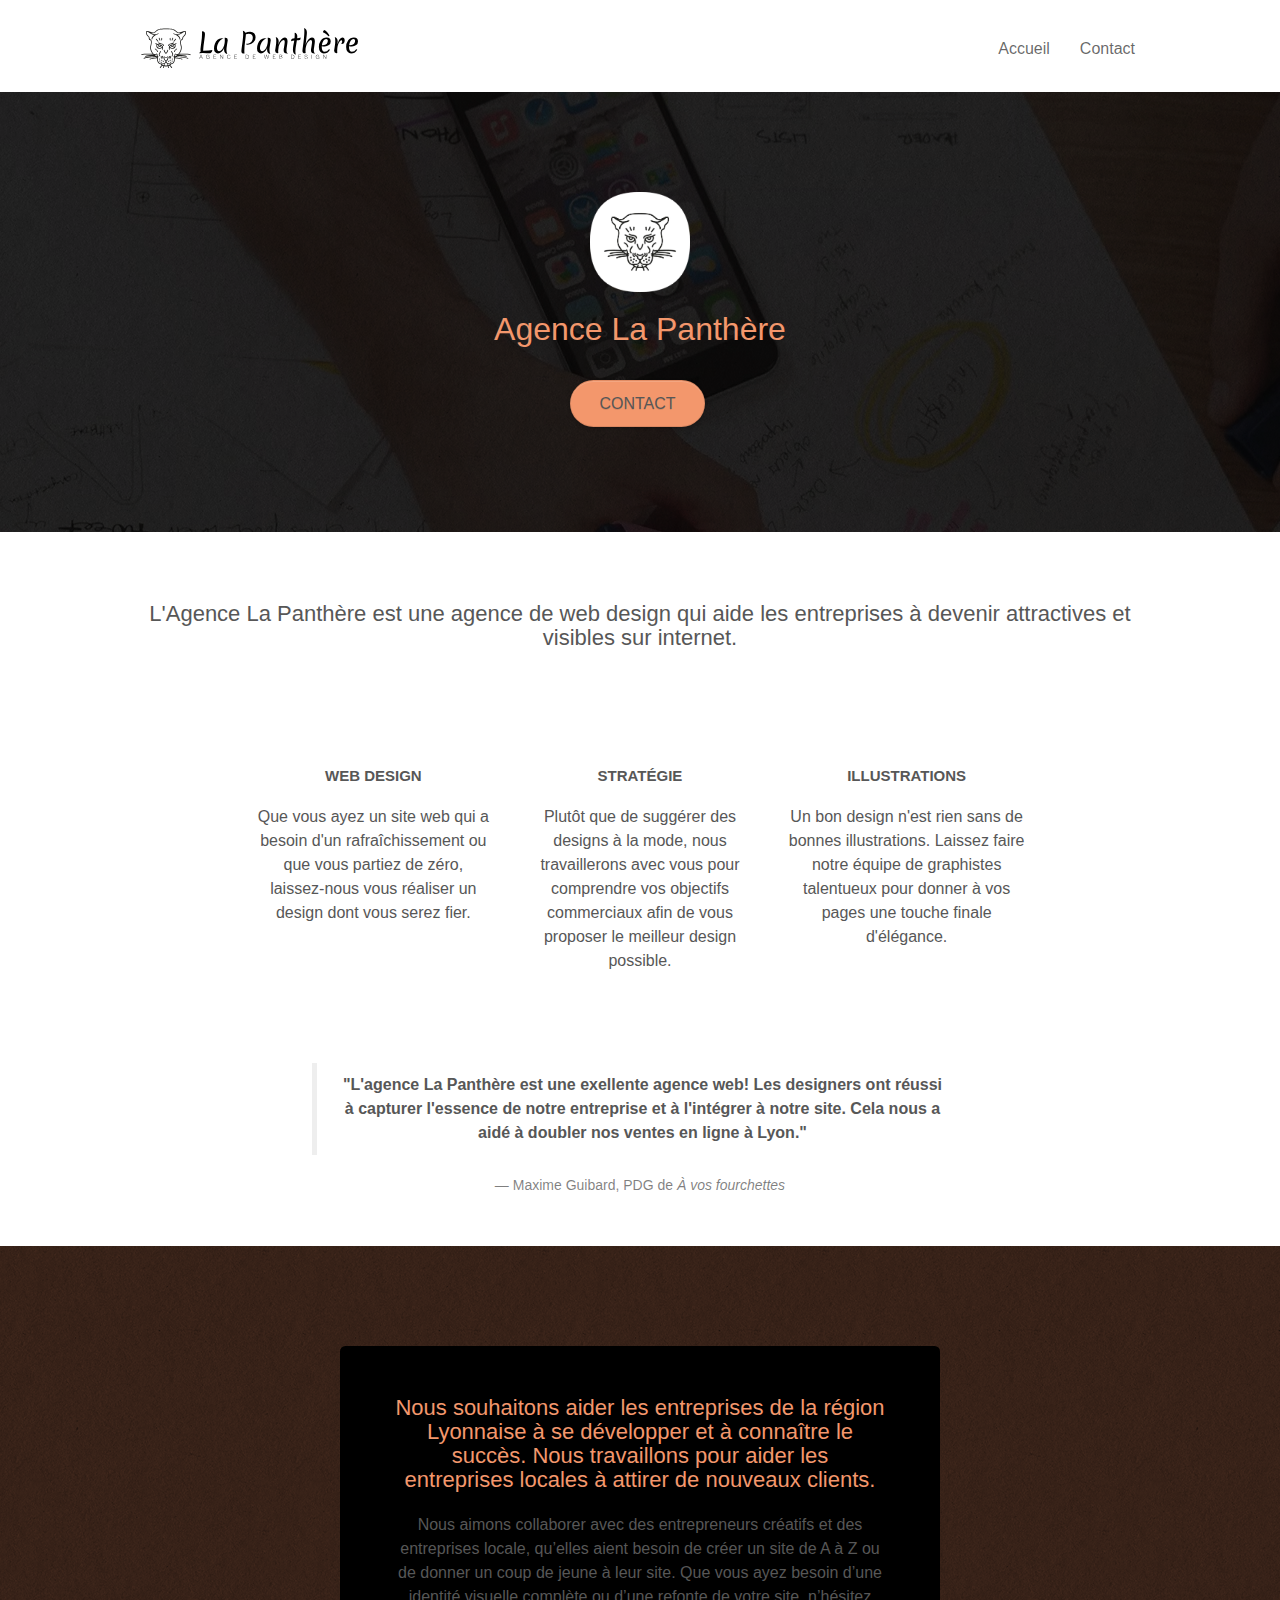
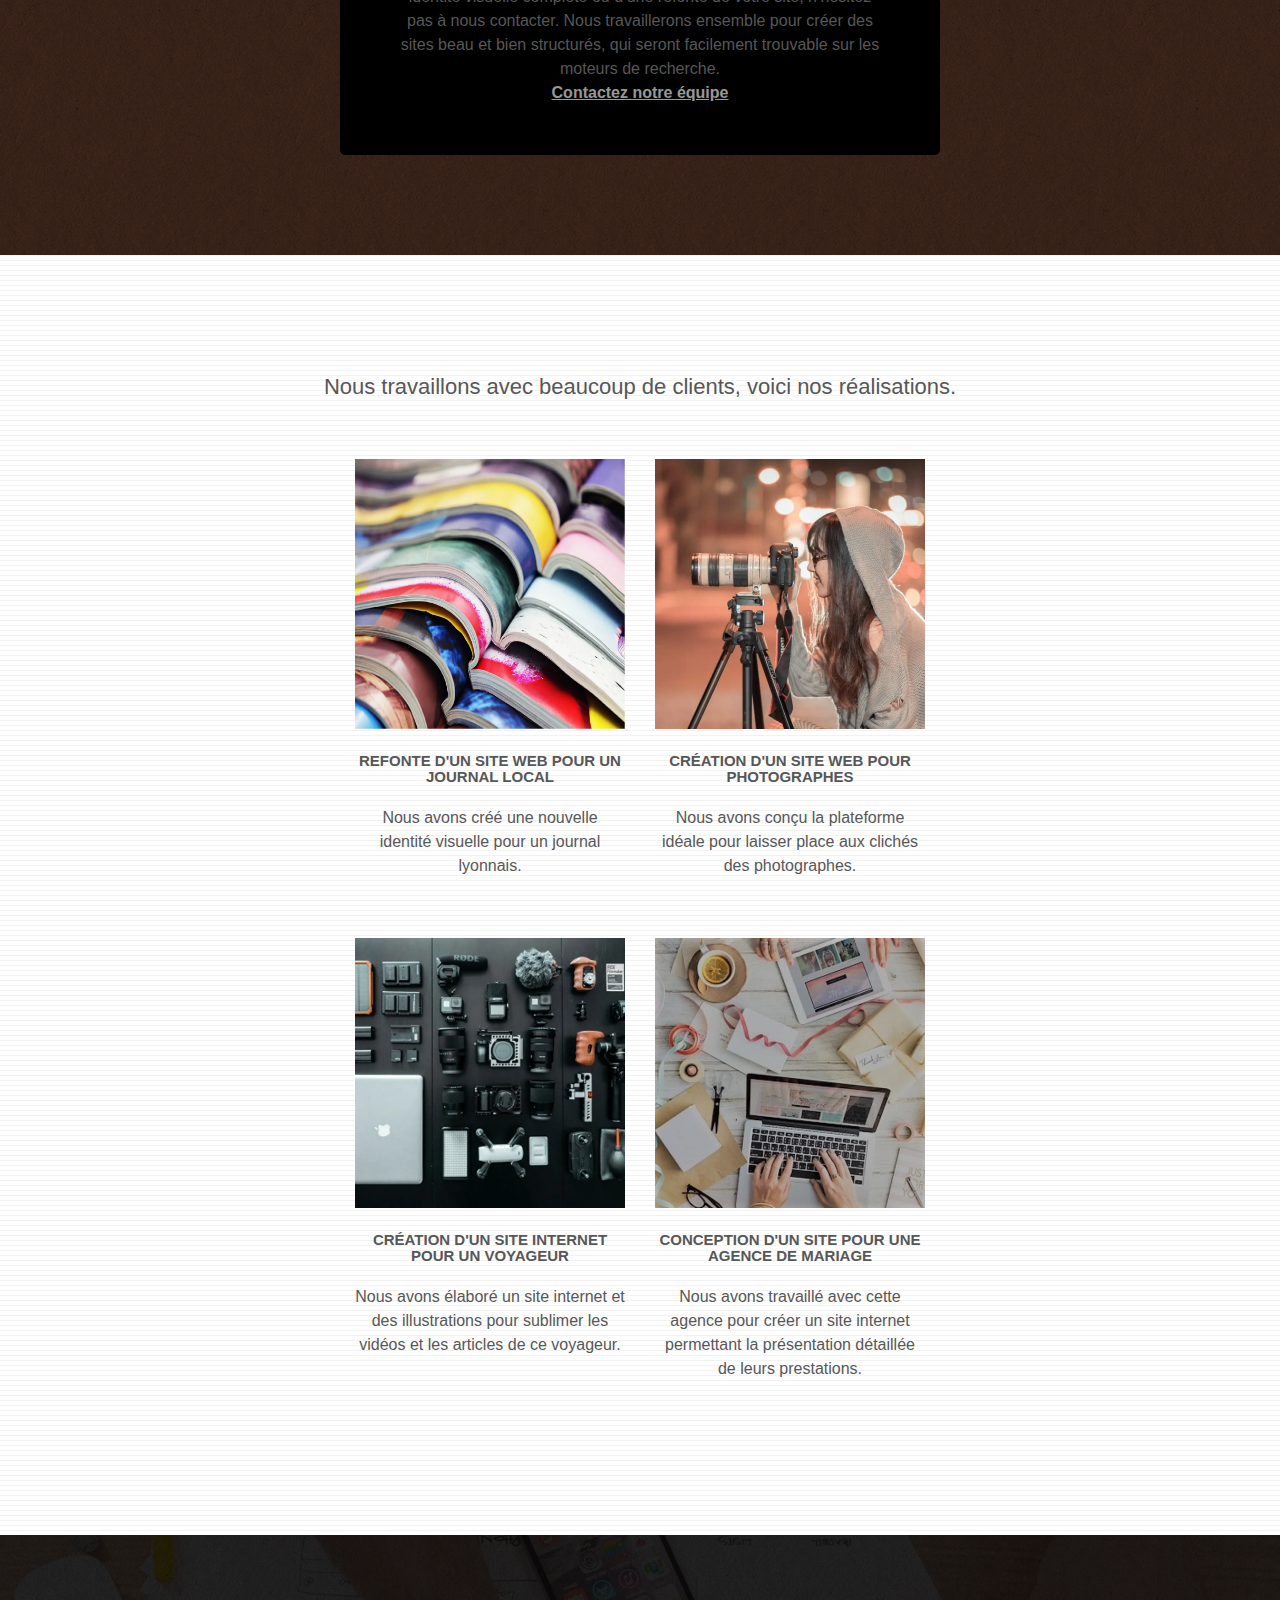
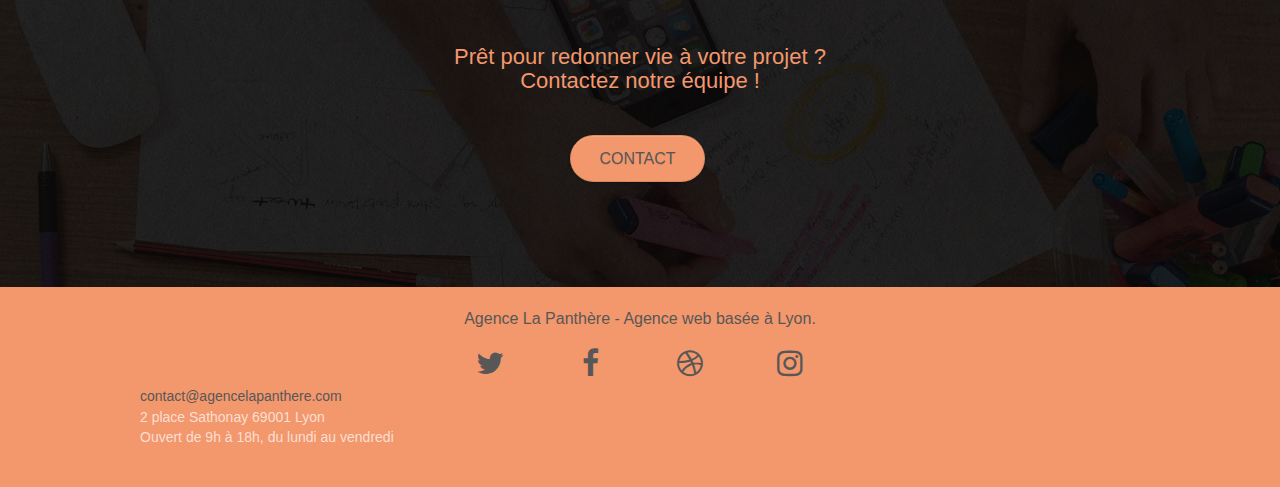
==== index.html @ 99ef28a8 "script js en bas de page" ====
<!DOCTYPE html>
<html lang="fr">

<head>
	<meta charset="utf-8">
	<meta name="keywords" content="Entreprise webdesign Lyon,agence design">
	<meta name="description" content="Agence La Panthère entreprise de webdesign situé à Lyon">
	<meta name="viewport" content="width=device-width, initial-scale=1.0, viewport-fit=cover">
	<link rel="shortcut icon" type="image/png" href="favicon.jpg">

	<link rel="stylesheet" type="text/css" href="master.css">

	<title>La Panthère - Agence de web design - Acceuil</title>

	<!-- Analytics -->

	<!-- Analytics END -->

</head>

<body>
	<!-- Principal conteneur -->
	<div class="page-container">
		<!-- bloc-0 -->
		<div class="bloc bgc-white l-bloc" id="bloc-0">
			<div class="container bloc-sm">
				<nav class="navbar row">
					<div class="navbar-header">
						<a class="navbar-brand" href="index.html">
							<img src="img/agence_la_panthere_monochrome.svg" alt="Logotype Agence La Panthère" height="40">
						</a>
						<button id="nav-toggle" type="button" class="ui-navbar-toggle navbar-toggle" data-toggle="collapse"
							data-target=".navbar-1">
							<span class="sr-only">Toggle navigation</span>
							<span class="icon-bar"></span>
							<span class="icon-bar"></span>
							<span class="icon-bar"></span>
						</button>
					</div>
					<div class="collapse navbar-collapse navbar-1 special-dropdown-nav">
						<ul class="site-navigation nav navbar-nav">
							<li><a href="index.html">Accueil</a></li>
							<li><a href="contact.html">Contact</a></li>
						</ul>
					</div>
				</nav>
			</div>
		</div>
		<!-- bloc-0 END -->

		<!-- bloc-1-presentation -->
		<div class="bloc bgc-dark-slate-blue bg-banniere d-bloc bg-t-edge bloc-bg-texture texture-paper b-parallax"
			id="bloc-1-hero">
			<div class="container bloc-lg">
				<div class="row tight-width-whitespace">
					<div class="col-sm-12">
						<img src="img/logo.webp" class="center-block image-resize-mode" width="100" alt="Logo Agence La Panthère">
						<h1 class="text-center hero-bloc-text tc-tangerine">
							Agence La Panthère
						</h1>
						<div class="text-center">
							<a href="contact.html" class="btn btn-lg btn-clean btn-rd cta-hero btn-atomic-tangerine"
								id="cta-hero">Contact</a>
						</div>
					</div>
				</div>
			</div>
		</div>
		<!-- bloc-1-presentation END -->

		<!-- bloc-2-services -->
		<div class="bloc bgc-white l-bloc" id="bloc-2-services">
			<div class="container bloc-md">
				<div class="row">
					<div class="col-sm-12 text-center">
						<h2>
							L'Agence La Panthère est une agence de web design qui aide les entreprises à devenir attractives et
							visibles sur internet.
						</h2>
					</div>
				</div>
				<div class="row voffset-lg med-width-whitespace">
					<div class="col-sm-4">
						<div class="text-center">
							<span class="et-icon-browser sm-shadow icon-dark-slate-blue icons icon-lg"></span>
						</div>
						<h3 class="mg-md text-center">Web design</h3>
						<p class="text-center">
							Que vous ayez un site web qui a besoin d'un
							rafraîchissement ou que vous partiez de zéro, laissez-nous vous
							réaliser un design dont vous serez fier.
						</p>
					</div>
					<div class="col-sm-4">
						<div class="text-center">
							<span class="et-icon-presentation sm-shadow icon-dark-slate-blue icons icon-lg"></span>
						</div>
						<h3 class="mg-md text-center">Stratégie</h3>
						<p class="text-center">
							Plutôt que de suggérer des designs à la mode, nous travaillerons
							avec vous pour comprendre vos objectifs commerciaux afin de vous
							proposer le meilleur design possible.
						</p>
					</div>
					<div class="col-sm-4">
						<div class="text-center">
							<span class="et-icon-edit sm-shadow icon-dark-slate-blue icons icon-lg"></span>
						</div>
						<h3 class="mg-md text-center">Illustrations</h3>
						<p class="text-center">
							Un bon design n'est rien sans de bonnes illustrations. Laissez
							faire notre équipe de graphistes talentueux pour donner à vos
							pages une touche finale d'élégance.
						</p>
					</div>
				</div>
				<div class="row voffset-lg voffset">
					<div class="col-xs-12 col-md-8 col-md-offset-2 text-center">

						<figure>
							<blockquote>
								<p>
									<b>
										"L'agence La Panthère est une exellente agence web! Les designers ont réussi à capturer l'essence de
										notre entreprise et à l'intégrer à notre site. Cela nous a aidé à doubler nos ventes en ligne à
										Lyon."
									</b>
								</p>
							</blockquote>
							<figcaption>— Maxime Guibard, PDG de <cite>À vos fourchettes</cite></figcaption>
						</figure>
					</div>
				</div>
			</div>
		</div>
		<!-- bloc-2-services END -->

		<!-- bloc-3-what-i-do -->
		<div class="bloc bgc-atomic-tangerine bg-presentation d-bloc bloc-bg-texture texture-paper b-parallax"
			id="bloc-3-what-i-do">
			<div class="container bloc-lg">
				<div class="row tight-width-whitespace black-background">
					<div class="col-sm-12">
						<h2 class="mg-md text-center tc-tangerine">
							Nous souhaitons aider les entreprises de la région Lyonnaise à
							se développer et à connaître le succès. Nous travaillons pour
							aider les entreprises locales à attirer de nouveaux clients.
						</h2>
						<p class="text-center">
							Nous aimons collaborer avec des entrepreneurs créatifs et des
							entreprises locale, qu’elles aient besoin de créer un site de A
							à Z ou de donner un coup de jeune à leur site. Que vous ayez
							besoin d’une identité visuelle complète ou d’une refonte de
							votre site, n’hésitez pas à nous contacter. Nous travaillerons
							ensemble pour créer des sites beau et bien structurés, qui
							seront facilement trouvable sur les moteurs de recherche.
							<br>
							<a class="ltc-white bold-link" href="contact.html">
								Contactez notre équipe
							</a>
						</p>
					</div>
				</div>
			</div>
		</div>
		<!-- bloc-3-what-i-do END -->

		<!-- bloc-4-portfolio -->
		<div class="bloc bgc-white bg-lines-h2-bg bg-repeat l-bloc" id="bloc-4-portfolio">
			<div class="container bloc-lg">
				<div class="row">
					<div class="col-sm-12 text-center">
						<h2>
							Nous travaillons avec beaucoup de clients, voici nos réalisations.
						</h2>
					</div>
				</div>
				<div class="row tight-width-whitespace portfolio-row">
					<div class="col-sm-6">
						<a href="#" data-lightbox="img/img1.webp" data-gallery-id="gallery-1"
							data-caption="Refonte d'un site web pour un journal local" data-frame="snapshot-lb">
							<img src="img/img1.webp" alt="Illustration - Refonte d'un site web pour un journal local"
								class="img-responsive portfolio-thumb">
							<h3 class="mg-md text-center">
								Refonte d'un site web pour un journal local
							</h3>
							<p class="text-center">
								Nous avons créé une nouvelle identité visuelle pour un journal
								lyonnais.
							</p>
						</a>
					</div>
					<div class="col-sm-6">
						<a href="#" data-lightbox="img/img2.webp" data-gallery-id="gallery-1"
							data-caption="Création d'un site web pour photographes" data-frame="snapshot-lb">
							<img src="img/img2.webp" class="img-responsive portfolio-thumb"
								alt="Illustration - Création d'un site web pour photographes">
							<h3 class="mg-md text-center">
								Création d'un site web pour photographes
							</h3>
							<p class="text-center">
								Nous avons conçu la plateforme idéale pour laisser place aux
								clichés des photographes.
							</p>
						</a>
					</div>
				</div>
				<div class="row tight-width-whitespace portfolio-row">
					<div class="col-sm-6">
						<a href="#" data-lightbox="img/img3.webp" data-gallery-id="gallery-1"
							data-caption="Création d'un site internet pour un voyageur" data-frame="snapshot-lb">
							<img src="img/img3.webp" class="img-responsive portfolio-thumb"
								alt="Illustration - Création d'un site internet pour un voyageur">
							<h3 class="mg-md text-center">
								Création d'un site internet pour un voyageur
							</h3>
							<p class="text-center">
								Nous avons élaboré un site internet et des illustrations pour
								sublimer les vidéos et les articles de ce voyageur.
							</p>
						</a>
					</div>
					<div class="col-sm-6">
						<a href="#" data-lightbox="img/img4.webp" data-gallery-id="gallery-1"
							data-caption="Conception d'un site pour une agence de mariage" data-frame="snapshot-lb">
							<img src="img/img4.webp" class="img-responsive portfolio-thumb"
								alt="Illustration - Conception d'un site pour une agence de mariage">
							<h3 class="mg-md text-center">
								Conception d'un site pour une agence de mariage
							</h3>
							<p class="text-center">
								Nous avons travaillé avec cette agence pour créer un site
								internet permettant la présentation détaillée de leurs
								prestations.
							</p>
						</a>
					</div>
				</div>
			</div>
		</div>
		<!-- bloc-4-portfolio END -->

		<!-- bloc-5-cta -->
		<div class="bloc bgc-dark-slate-blue bg-banniere d-bloc bloc-bg-texture texture-paper" id="bloc-5-cta">
			<div class="container bloc-lg">
				<div class="row">
					<div class="col-sm-12 text-center">
						<h2 class="mg-md text-center tc-tangerine">
							Prêt pour redonner vie à votre projet ?
							<br>
							Contactez notre équipe !
						</h2>
						<a href="contact.html" class="btn btn-atomic-tangerine btn-clean btn-rd btn-lg cta-hero">Contact</a>
					</div>
				</div>
			</div>
		</div>
		<!-- bloc-5-cta END -->

		<!-- Footer - bloc-8 -->
		<footer class="bloc bgc-atomic-tangerine d-bloc" id="bloc-8">
			<div class="container bloc-sm">
				<div class="row">
					<div class="col-sm-12">
						<p class="text-center">
							Agence La Panthère - Agence web basée à Lyon.
						</p>
						<div class="row row-no-gutters social">
							<div class="col-sm-3">
								<div class="text-center">
									<a class="social icon-md" href="index.html"><span class="fa fa-twitter"></span></a>
								</div>
							</div>
							<div class="col-sm-3">
								<div class="text-center">
									<a class="social icon-md" href="index.html"><span class="fa fa-facebook"></span></a>
								</div>
							</div>
							<div class="col-sm-3">
								<div class="text-center">
									<a class="social icon-md" href="index.html"><span class="fa fa-dribbble"></span></a>
								</div>
							</div>
							<div class="col-sm-3">
								<div class="text-center">
									<a class="social icon-md" href="index.html"><span class="fa fa-instagram"></span></a>
								</div>
							</div>
						</div>
						<a href="mailto:contact@agencelapanthere.com" class="mailto">
							contact@agencelapanthere.com
						</a>
						<address>
							2 place Sathonay 69001 Lyon
							<br>
							Ouvert de 9h à 18h, du lundi au vendredi
						</address>
					</div>
				</div>
			</div>
		</footer>
		<!-- Footer - bloc-8 END -->
	</div>
	<!-- Principal conteneur END -->

	<script src="./js/jquery-2.1.0.js"></script>
	<script src="./js/bootstrap.js"></script>
	<script src="./js/blocs.js"></script>
	<script src="./js/jquery.touchSwipe.js" defer></script>
	<script src="./js/gmaps.js"></script>

</body>

</html>
---- master.css ----
@charset "UTF-8";

@import "css/bootstrap.css";
@import "css/style.css";
@import "css/font-awesome.css";
@import "css/et-line.css";
@import "css/breakpoints.css";
@import "css/style_temp.css";
@import "css/color.css";
@import "css/font.css";
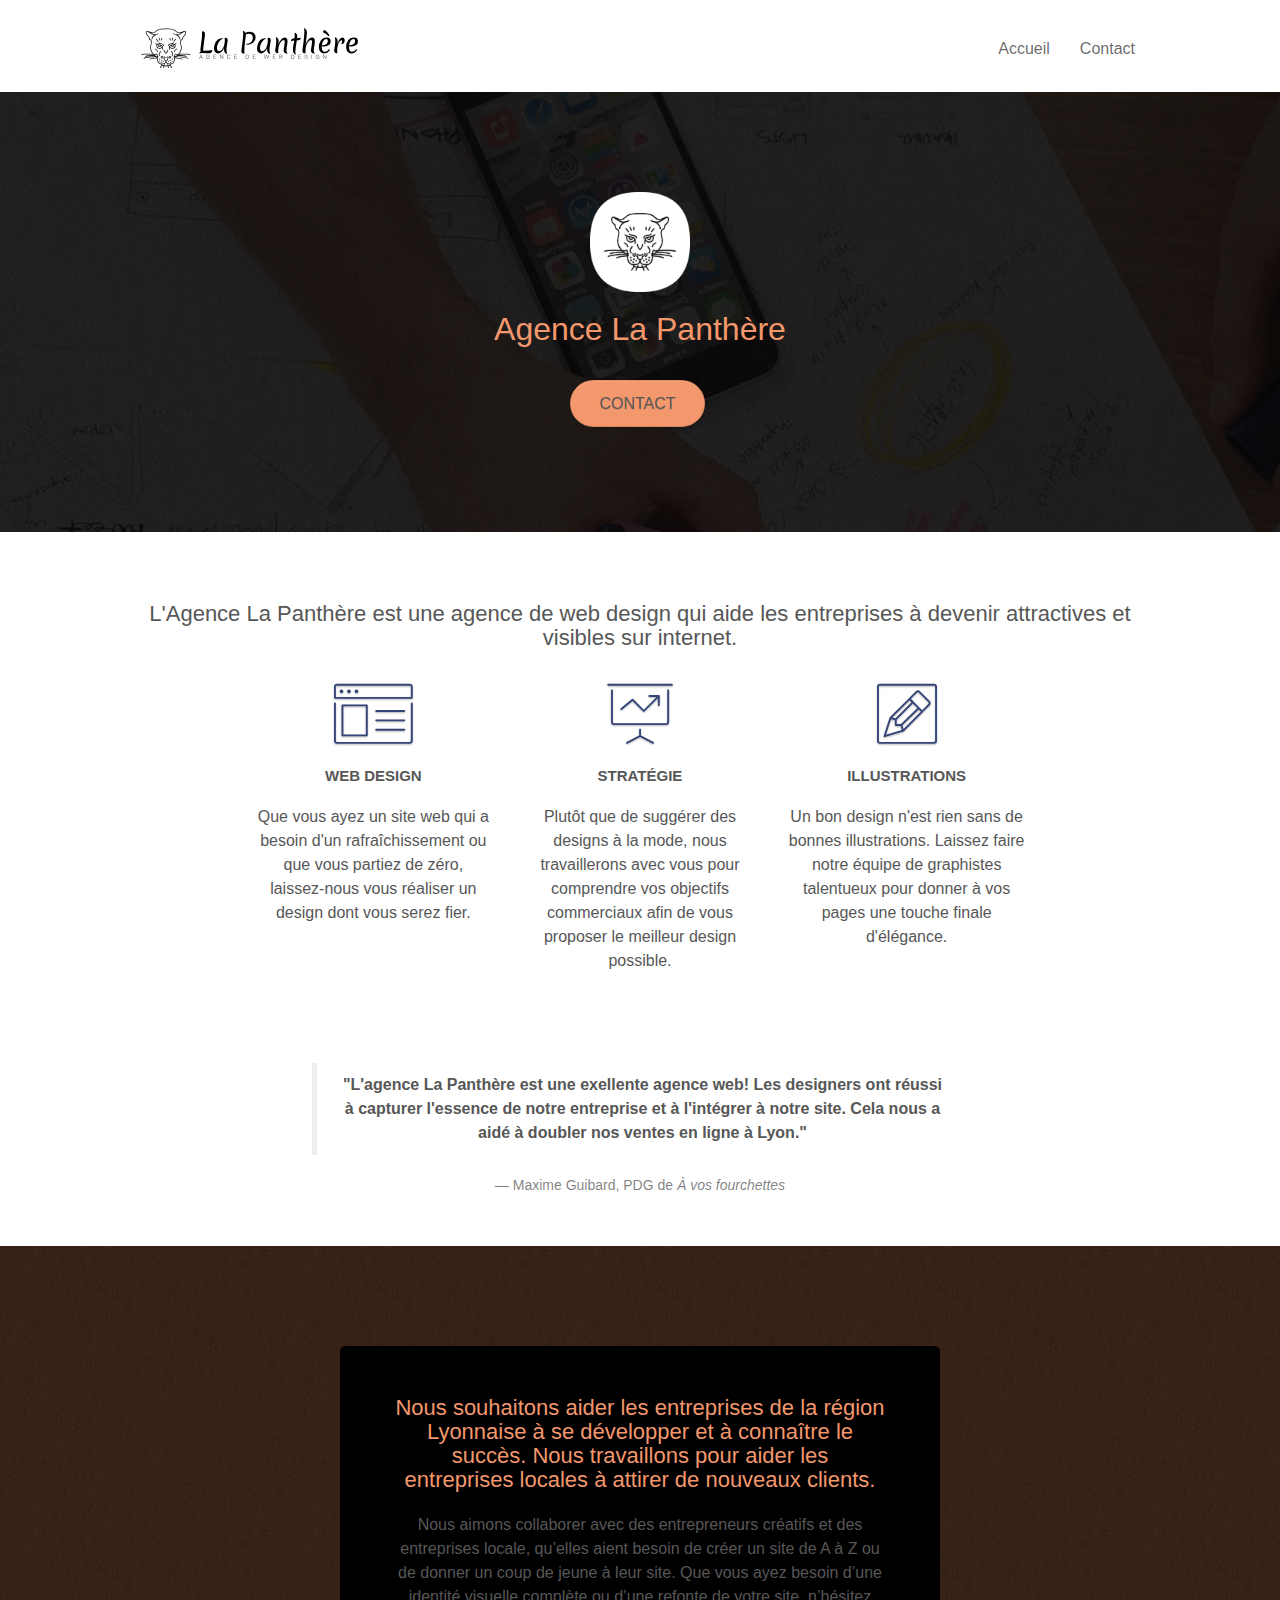
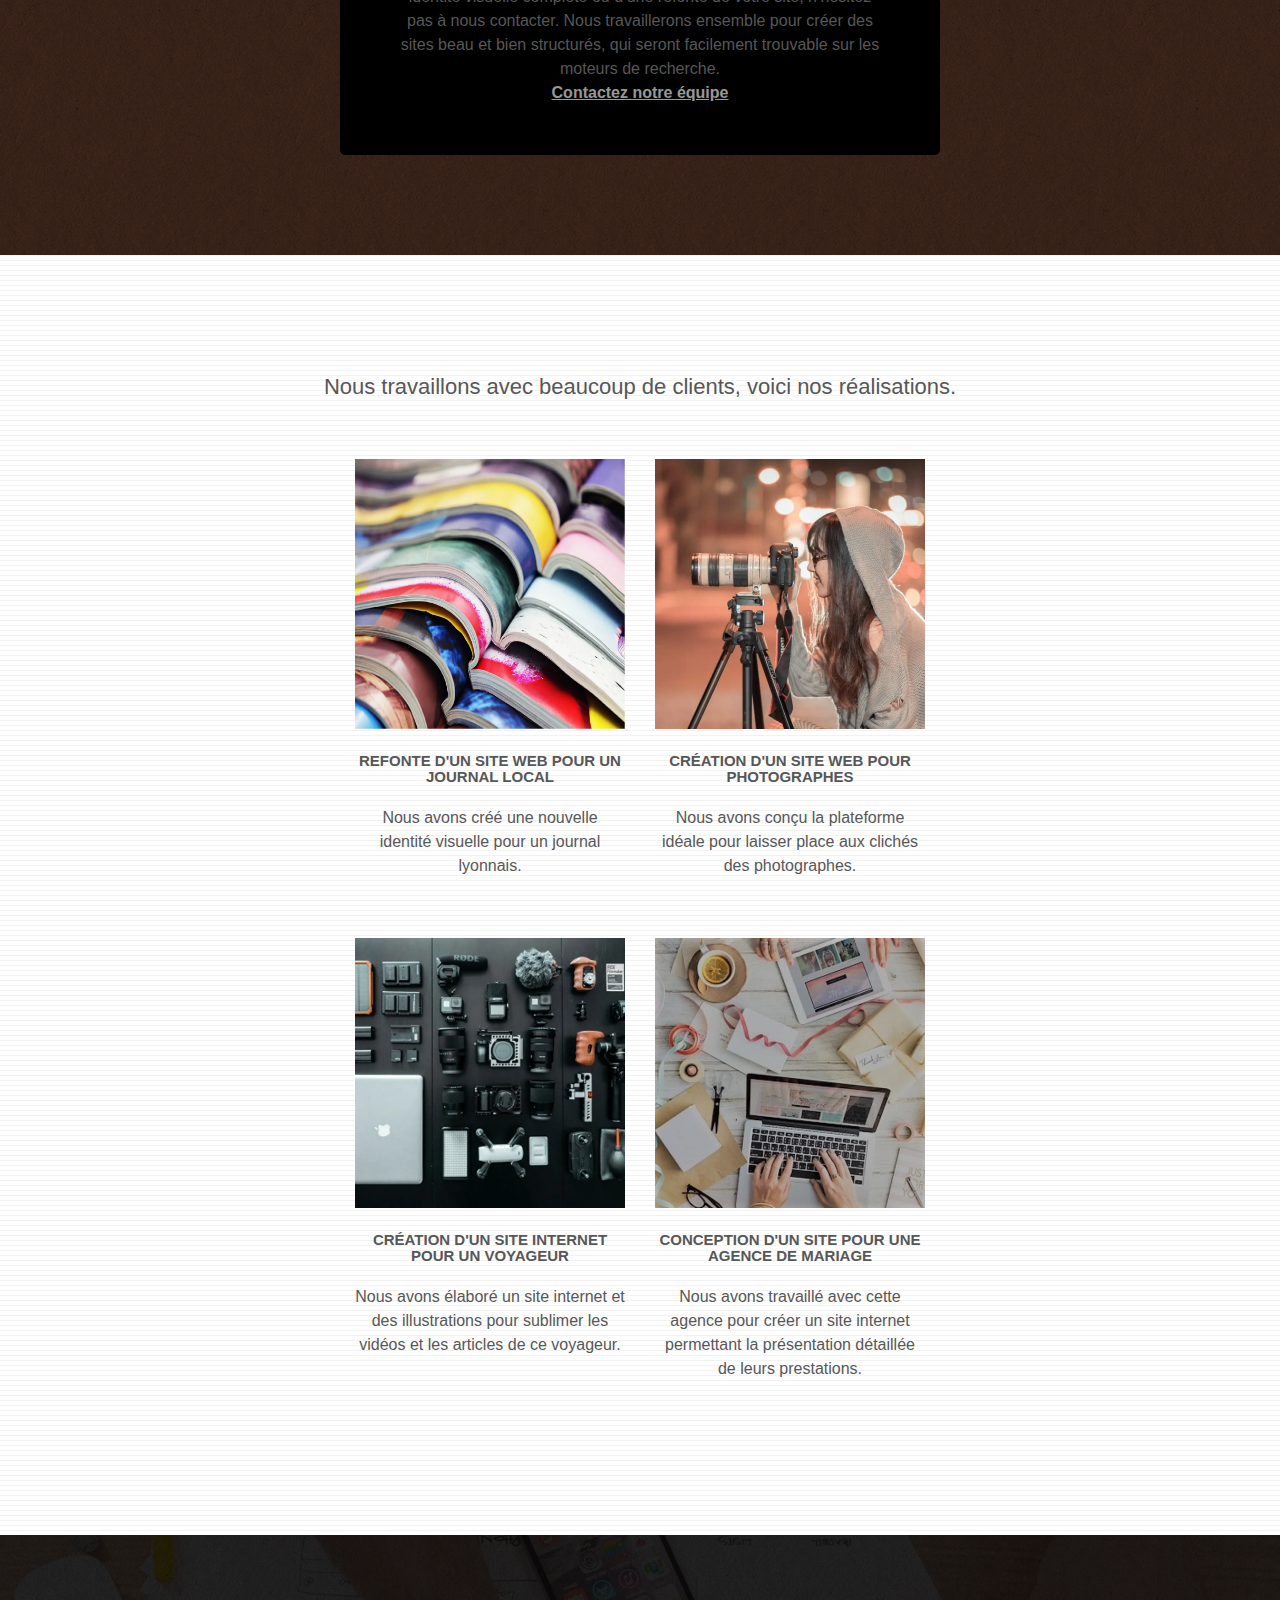
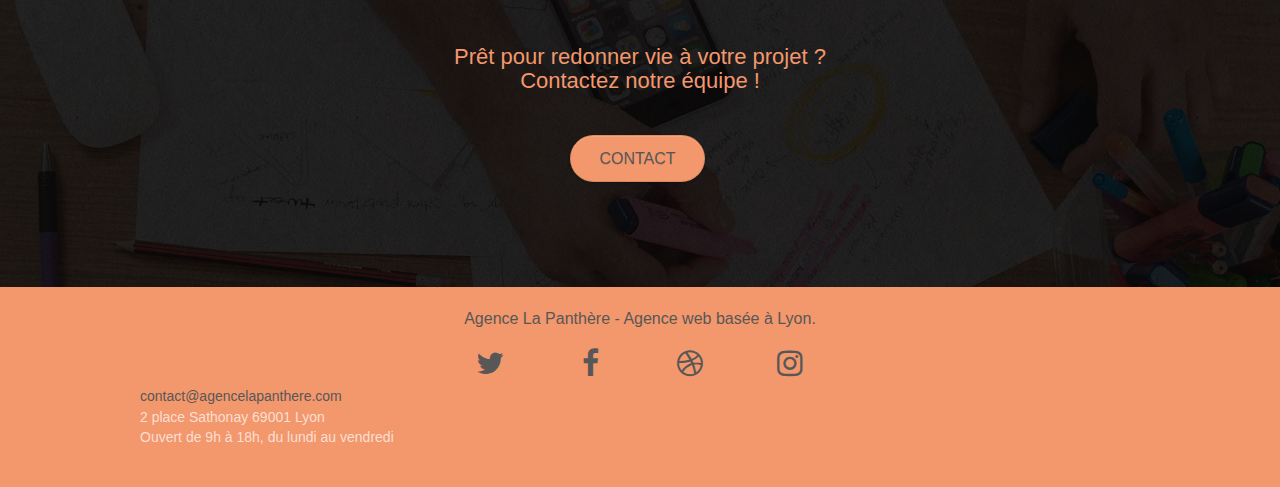
==== commit 7647a007: "ajout de normalize.css" ====
--- a/index.html
+++ b/index.html
@@ -7,6 +7,9 @@
 	<meta name="description" content="Agence La Panthère entreprise de webdesign situé à Lyon">
 	<meta name="viewport" content="width=device-width, initial-scale=1.0, viewport-fit=cover">
 	<link rel="shortcut icon" type="image/png" href="favicon.jpg">
+
+	<!-- <link href="https://cdn.jsdelivr.net/npm/bootstrap@5.3.0-alpha1/dist/css/bootstrap.min.css" rel="stylesheet"
+		integrity="sha384-GLhlTQ8iRABdZLl6O3oVMWSktQOp6b7In1Zl3/Jr59b6EGGoI1aFkw7cmDA6j6gD" crossorigin="anonymous"> -->
 
 	<link rel="stylesheet" type="text/css" href="master.css">
 
--- a/master.css
+++ b/master.css
@@ -1,10 +1,11 @@
 @charset "UTF-8";
 
+@import "css/normalize.css";
 @import "css/bootstrap.css";
 @import "css/style.css";
 @import "css/font-awesome.css";
 @import "css/et-line.css";
 @import "css/breakpoints.css";
-@import "css/style_temp.css";
 @import "css/color.css";
-@import "css/font.css";+@import "css/font.css";
+@import "css/style_temp.css";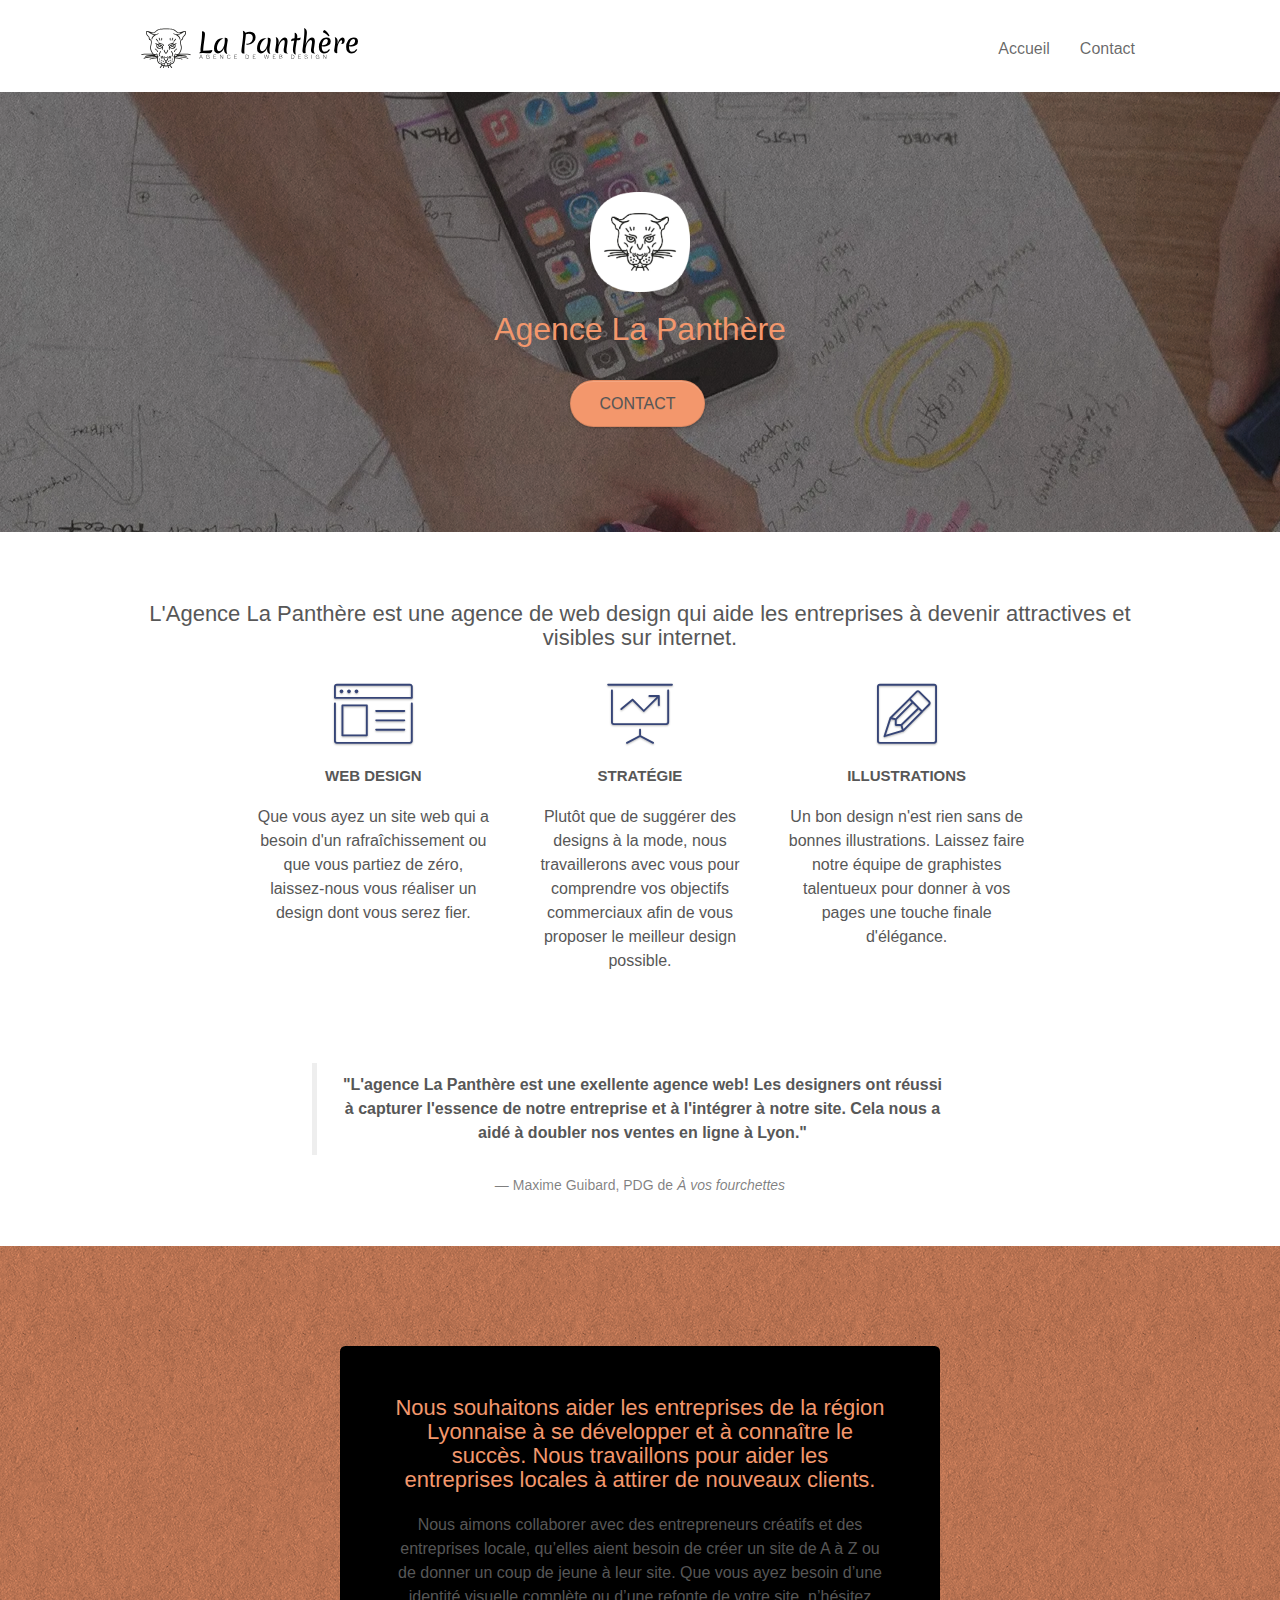
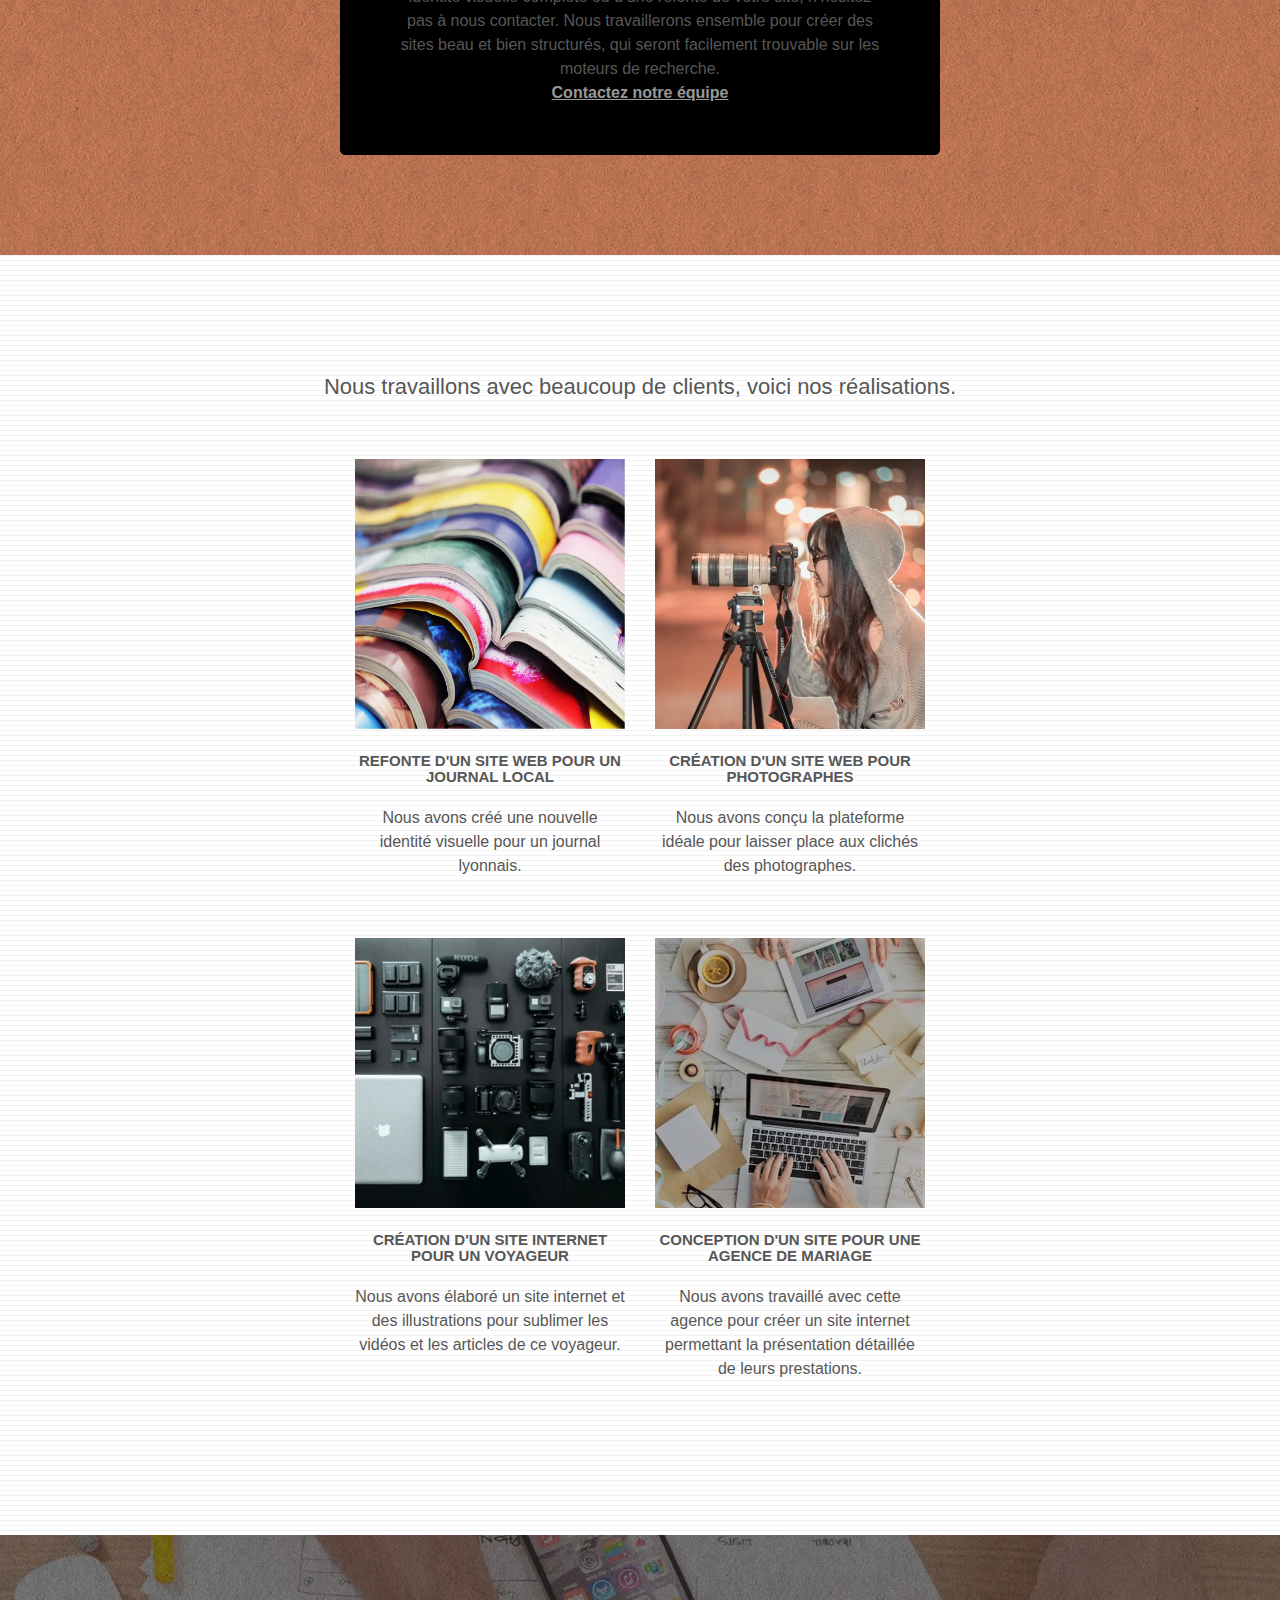
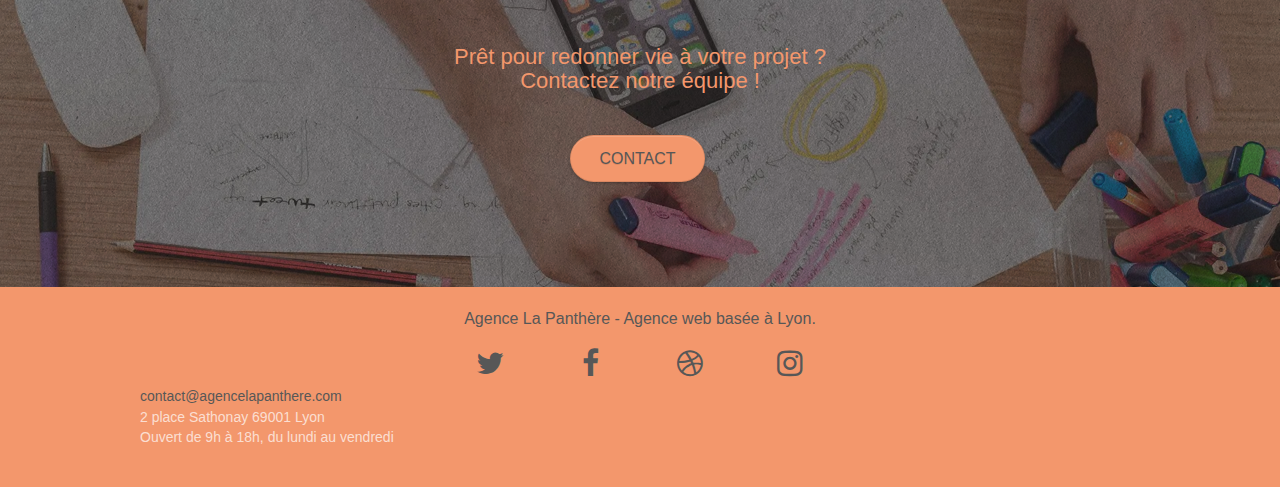
==== commit 8fb400d6: "*" ====
--- a/index.html
+++ b/index.html
@@ -119,7 +119,6 @@
 				</div>
 				<div class="row voffset-lg voffset">
 					<div class="col-xs-12 col-md-8 col-md-offset-2 text-center">
-
 						<figure>
 							<blockquote>
 								<p>
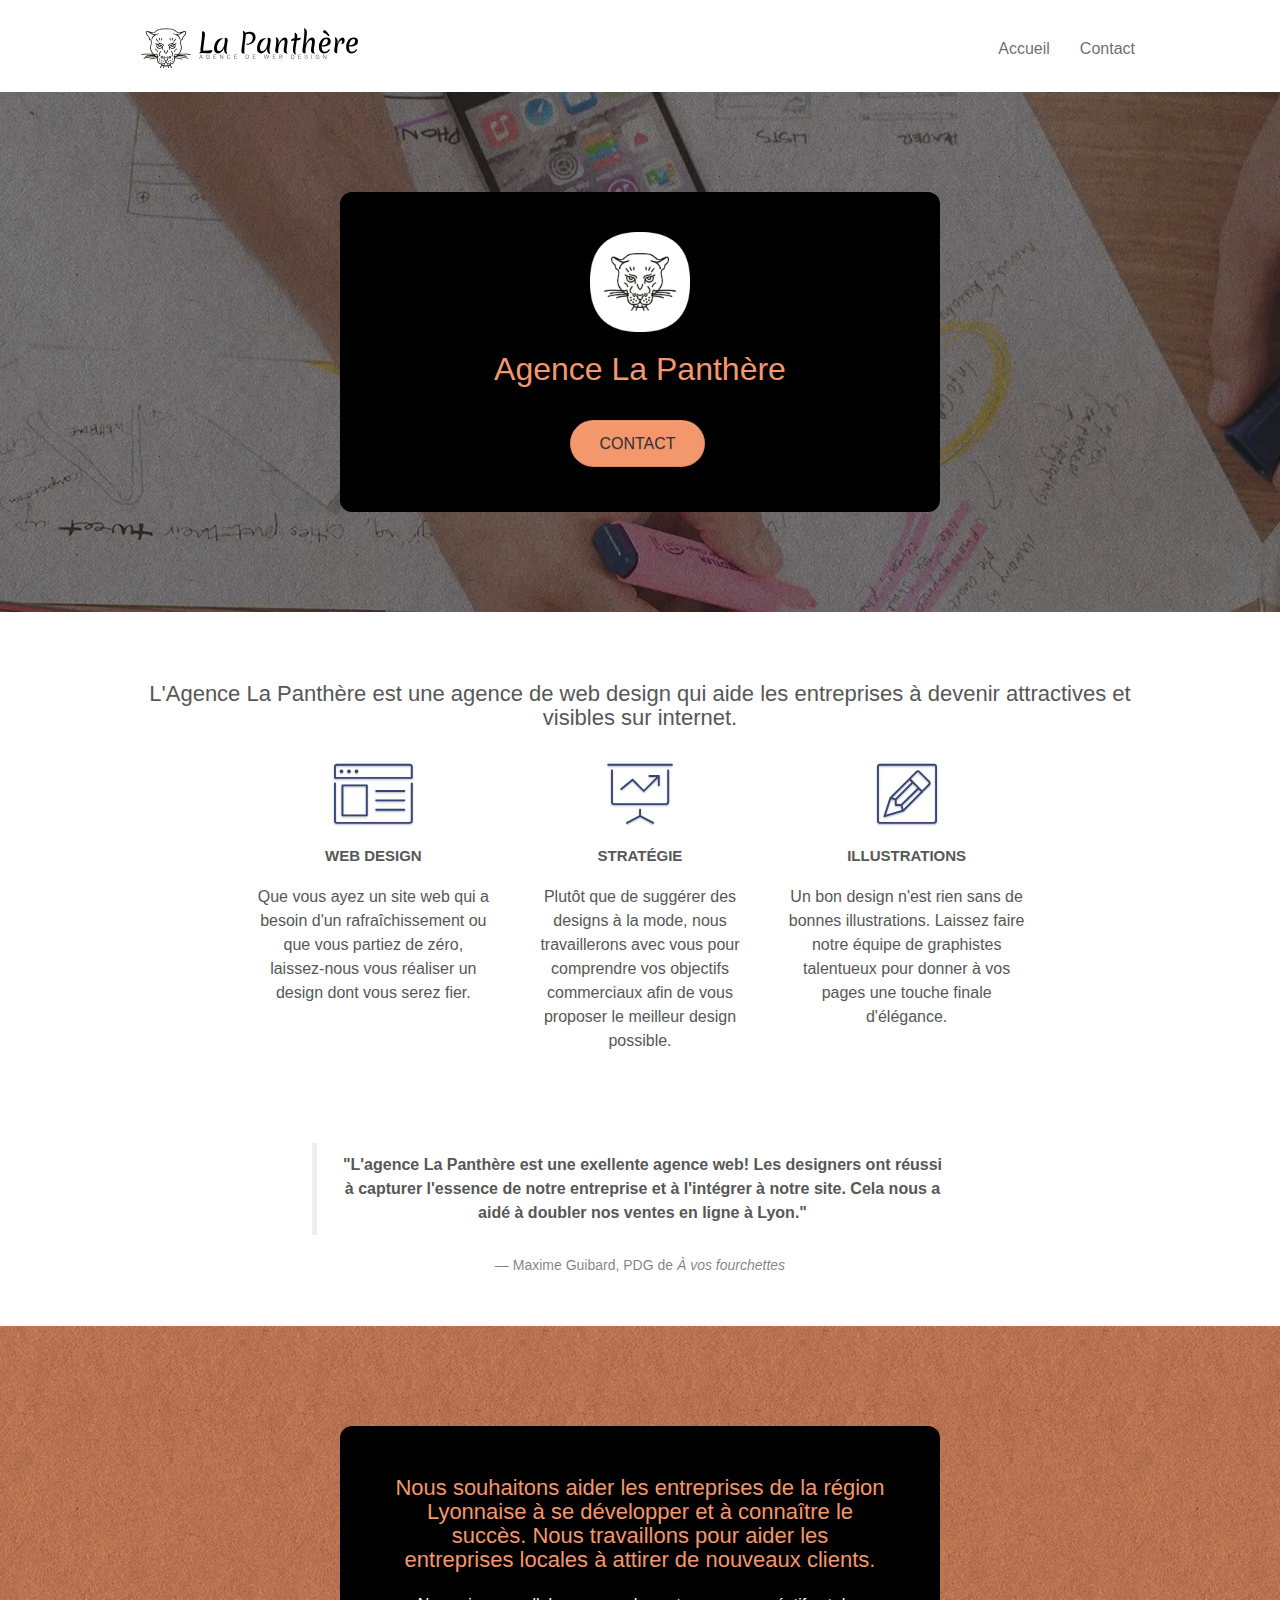
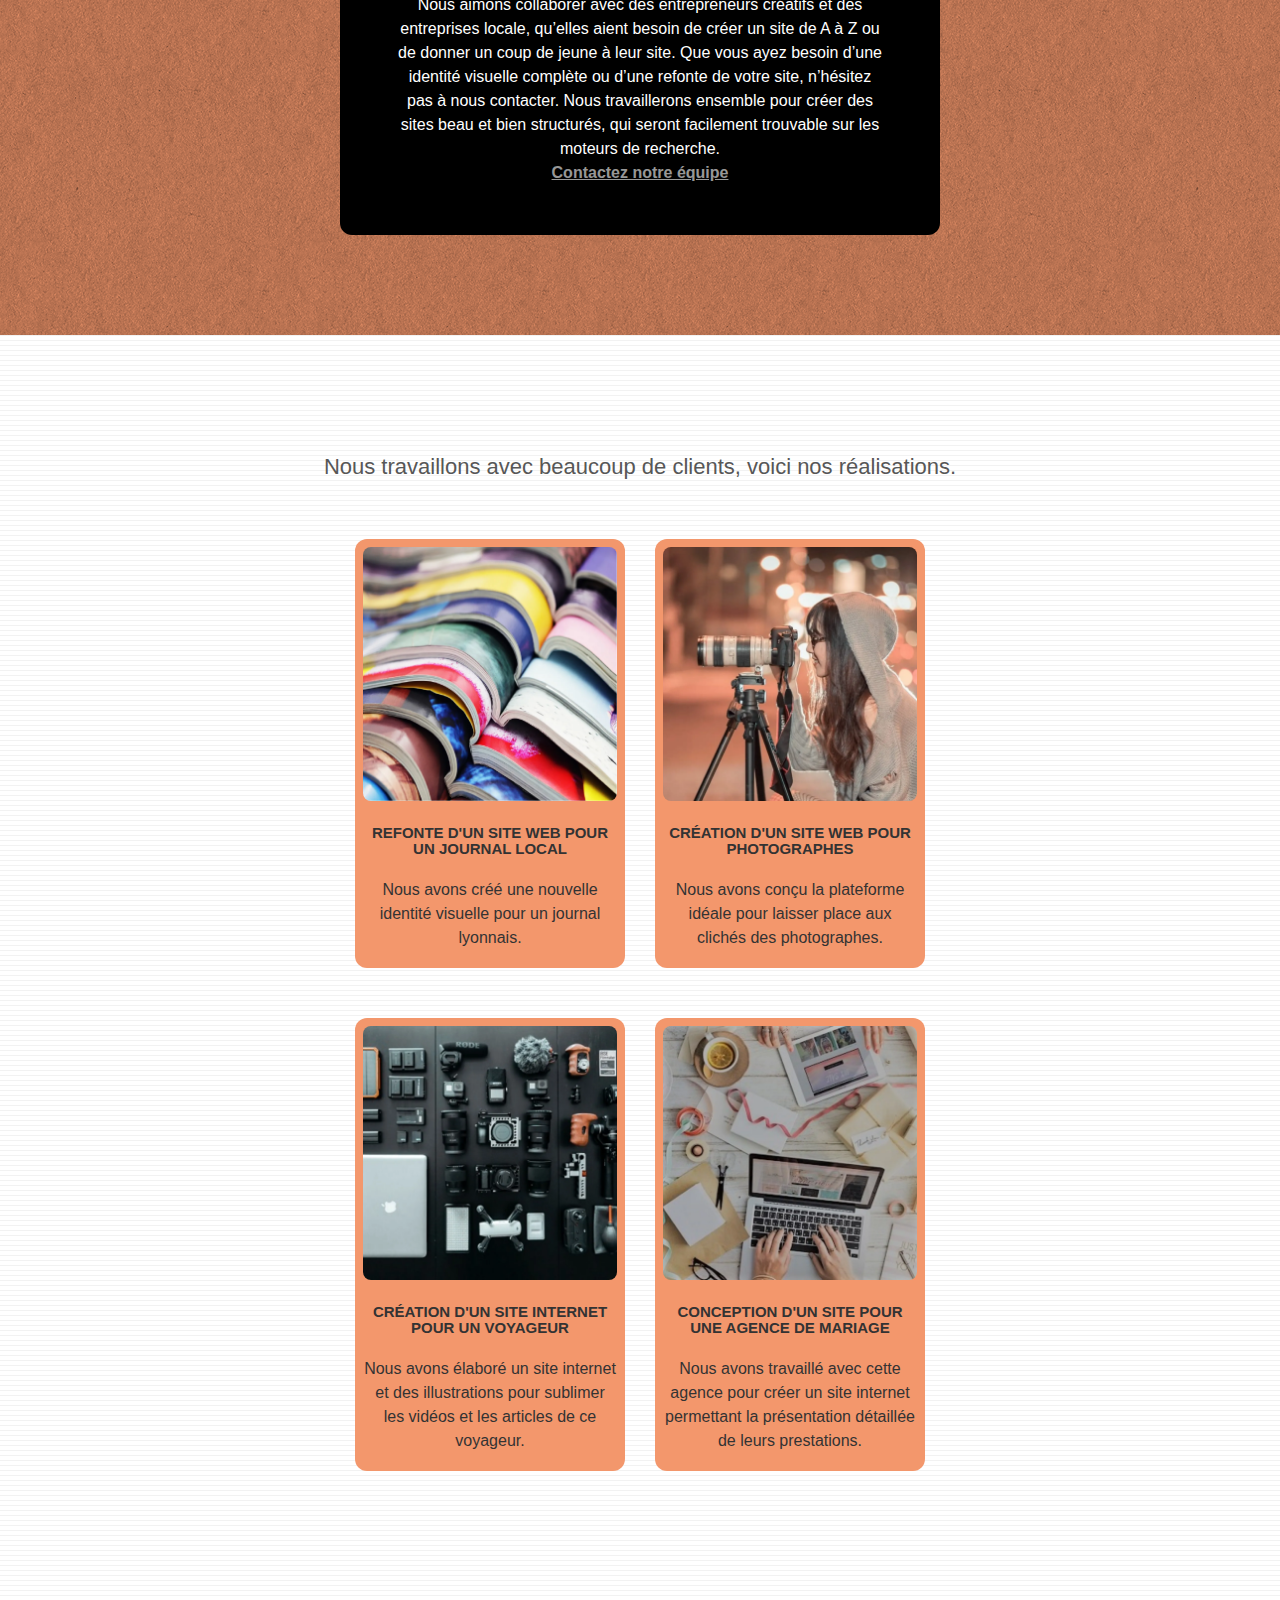
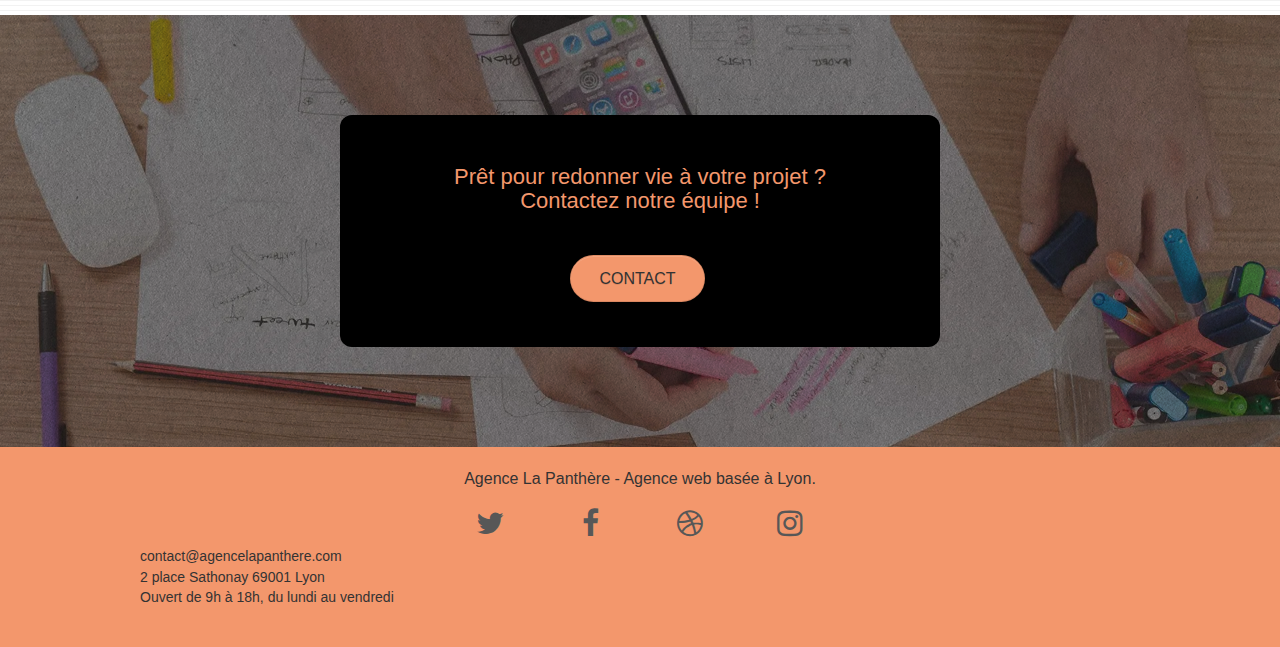
==== commit fd402861: "***" ====
--- a/index.html
+++ b/index.html
@@ -55,7 +55,7 @@
 		<div class="bloc bgc-dark-slate-blue bg-banniere d-bloc bg-t-edge bloc-bg-texture texture-paper b-parallax"
 			id="bloc-1-hero">
 			<div class="container bloc-lg">
-				<div class="row tight-width-whitespace">
+				<div class="row tight-width-whitespace black-background">
 					<div class="col-sm-12">
 						<img src="img/logo.webp" class="center-block image-resize-mode" width="100" alt="Logo Agence La Panthère">
 						<h1 class="text-center hero-bloc-text tc-tangerine">
@@ -148,7 +148,7 @@
 							se développer et à connaître le succès. Nous travaillons pour
 							aider les entreprises locales à attirer de nouveaux clients.
 						</h2>
-						<p class="text-center">
+						<p class="text-center tc-white">
 							Nous aimons collaborer avec des entrepreneurs créatifs et des
 							entreprises locale, qu’elles aient besoin de créer un site de A
 							à Z ou de donner un coup de jeune à leur site. Que vous ayez
@@ -179,63 +179,71 @@
 				</div>
 				<div class="row tight-width-whitespace portfolio-row">
 					<div class="col-sm-6">
-						<a href="#" data-lightbox="img/img1.webp" data-gallery-id="gallery-1"
-							data-caption="Refonte d'un site web pour un journal local" data-frame="snapshot-lb">
-							<img src="img/img1.webp" alt="Illustration - Refonte d'un site web pour un journal local"
-								class="img-responsive portfolio-thumb">
-							<h3 class="mg-md text-center">
-								Refonte d'un site web pour un journal local
-							</h3>
-							<p class="text-center">
-								Nous avons créé une nouvelle identité visuelle pour un journal
-								lyonnais.
-							</p>
-						</a>
+						<div class="card">
+							<a href="#" data-lightbox="img/img1.webp" data-gallery-id="gallery-1"
+								data-caption="Refonte d'un site web pour un journal local" data-frame="snapshot-lb">
+								<img src="img/img1.webp" alt="Illustration - Refonte d'un site web pour un journal local"
+									class="img-responsive portfolio-thumb">
+								<h3 class="mg-md text-center">
+									Refonte d'un site web pour un journal local
+								</h3>
+								<p class="text-center">
+									Nous avons créé une nouvelle identité visuelle pour un journal
+									lyonnais.
+								</p>
+							</a>
+						</div>
 					</div>
 					<div class="col-sm-6">
-						<a href="#" data-lightbox="img/img2.webp" data-gallery-id="gallery-1"
-							data-caption="Création d'un site web pour photographes" data-frame="snapshot-lb">
-							<img src="img/img2.webp" class="img-responsive portfolio-thumb"
-								alt="Illustration - Création d'un site web pour photographes">
-							<h3 class="mg-md text-center">
-								Création d'un site web pour photographes
-							</h3>
-							<p class="text-center">
-								Nous avons conçu la plateforme idéale pour laisser place aux
-								clichés des photographes.
-							</p>
-						</a>
+						<div class="card">
+							<a href="#" data-lightbox="img/img2.webp" data-gallery-id="gallery-1"
+								data-caption="Création d'un site web pour photographes" data-frame="snapshot-lb">
+								<img src="img/img2.webp" class="img-responsive portfolio-thumb"
+									alt="Illustration - Création d'un site web pour photographes">
+								<h3 class="mg-md text-center">
+									Création d'un site web pour photographes
+								</h3>
+								<p class="text-center">
+									Nous avons conçu la plateforme idéale pour laisser place aux
+									clichés des photographes.
+								</p>
+							</a>
+						</div>
 					</div>
 				</div>
 				<div class="row tight-width-whitespace portfolio-row">
 					<div class="col-sm-6">
-						<a href="#" data-lightbox="img/img3.webp" data-gallery-id="gallery-1"
-							data-caption="Création d'un site internet pour un voyageur" data-frame="snapshot-lb">
-							<img src="img/img3.webp" class="img-responsive portfolio-thumb"
-								alt="Illustration - Création d'un site internet pour un voyageur">
-							<h3 class="mg-md text-center">
-								Création d'un site internet pour un voyageur
-							</h3>
-							<p class="text-center">
-								Nous avons élaboré un site internet et des illustrations pour
-								sublimer les vidéos et les articles de ce voyageur.
-							</p>
-						</a>
+						<div class="card">
+							<a href="#" data-lightbox="img/img3.webp" data-gallery-id="gallery-1"
+								data-caption="Création d'un site internet pour un voyageur" data-frame="snapshot-lb">
+								<img src="img/img3.webp" class="img-responsive portfolio-thumb"
+									alt="Illustration - Création d'un site internet pour un voyageur">
+								<h3 class="mg-md text-center">
+									Création d'un site internet pour un voyageur
+								</h3>
+								<p class="text-center">
+									Nous avons élaboré un site internet et des illustrations pour
+									sublimer les vidéos et les articles de ce voyageur.
+								</p>
+							</a>
+						</div>
 					</div>
 					<div class="col-sm-6">
-						<a href="#" data-lightbox="img/img4.webp" data-gallery-id="gallery-1"
-							data-caption="Conception d'un site pour une agence de mariage" data-frame="snapshot-lb">
-							<img src="img/img4.webp" class="img-responsive portfolio-thumb"
-								alt="Illustration - Conception d'un site pour une agence de mariage">
-							<h3 class="mg-md text-center">
-								Conception d'un site pour une agence de mariage
-							</h3>
-							<p class="text-center">
-								Nous avons travaillé avec cette agence pour créer un site
-								internet permettant la présentation détaillée de leurs
-								prestations.
-							</p>
-						</a>
+						<div class="card">
+							<a href="#" data-lightbox="img/img4.webp" data-gallery-id="gallery-1"
+								data-caption="Conception d'un site pour une agence de mariage" data-frame="snapshot-lb">
+								<img src="img/img4.webp" class="img-responsive portfolio-thumb"
+									alt="Illustration - Conception d'un site pour une agence de mariage">
+								<h3 class="mg-md text-center">
+									Conception d'un site pour une agence de mariage
+								</h3>
+								<p class="text-center">
+									Nous avons travaillé avec cette agence pour créer un site
+									internet permettant la présentation détaillée de leurs
+									prestations.
+								</p>
+							</a>
+						</div>
 					</div>
 				</div>
 			</div>
@@ -245,7 +253,7 @@
 		<!-- bloc-5-cta -->
 		<div class="bloc bgc-dark-slate-blue bg-banniere d-bloc bloc-bg-texture texture-paper" id="bloc-5-cta">
 			<div class="container bloc-lg">
-				<div class="row">
+				<div class="row tight-width-whitespace black-background">
 					<div class="col-sm-12 text-center">
 						<h2 class="mg-md text-center tc-tangerine">
 							Prêt pour redonner vie à votre projet ?
@@ -308,7 +316,7 @@
 	<script src="./js/jquery-2.1.0.js"></script>
 	<script src="./js/bootstrap.js"></script>
 	<script src="./js/blocs.js"></script>
-	<script src="./js/jquery.touchSwipe.js" defer></script>
+	<script src="./js/jquery.touchSwipe.js"></script>
 	<script src="./js/gmaps.js"></script>
 
 </body>
--- a/master.css
+++ b/master.css
@@ -2,10 +2,10 @@
 
 @import "css/normalize.css";
 @import "css/bootstrap.css";
-@import "css/style.css";
 @import "css/font-awesome.css";
 @import "css/et-line.css";
-@import "css/breakpoints.css";
+@import "css/style.css";
 @import "css/color.css";
 @import "css/font.css";
-@import "css/style_temp.css";+@import "css/style_temp.css";
+@import "css/breakpoints.css";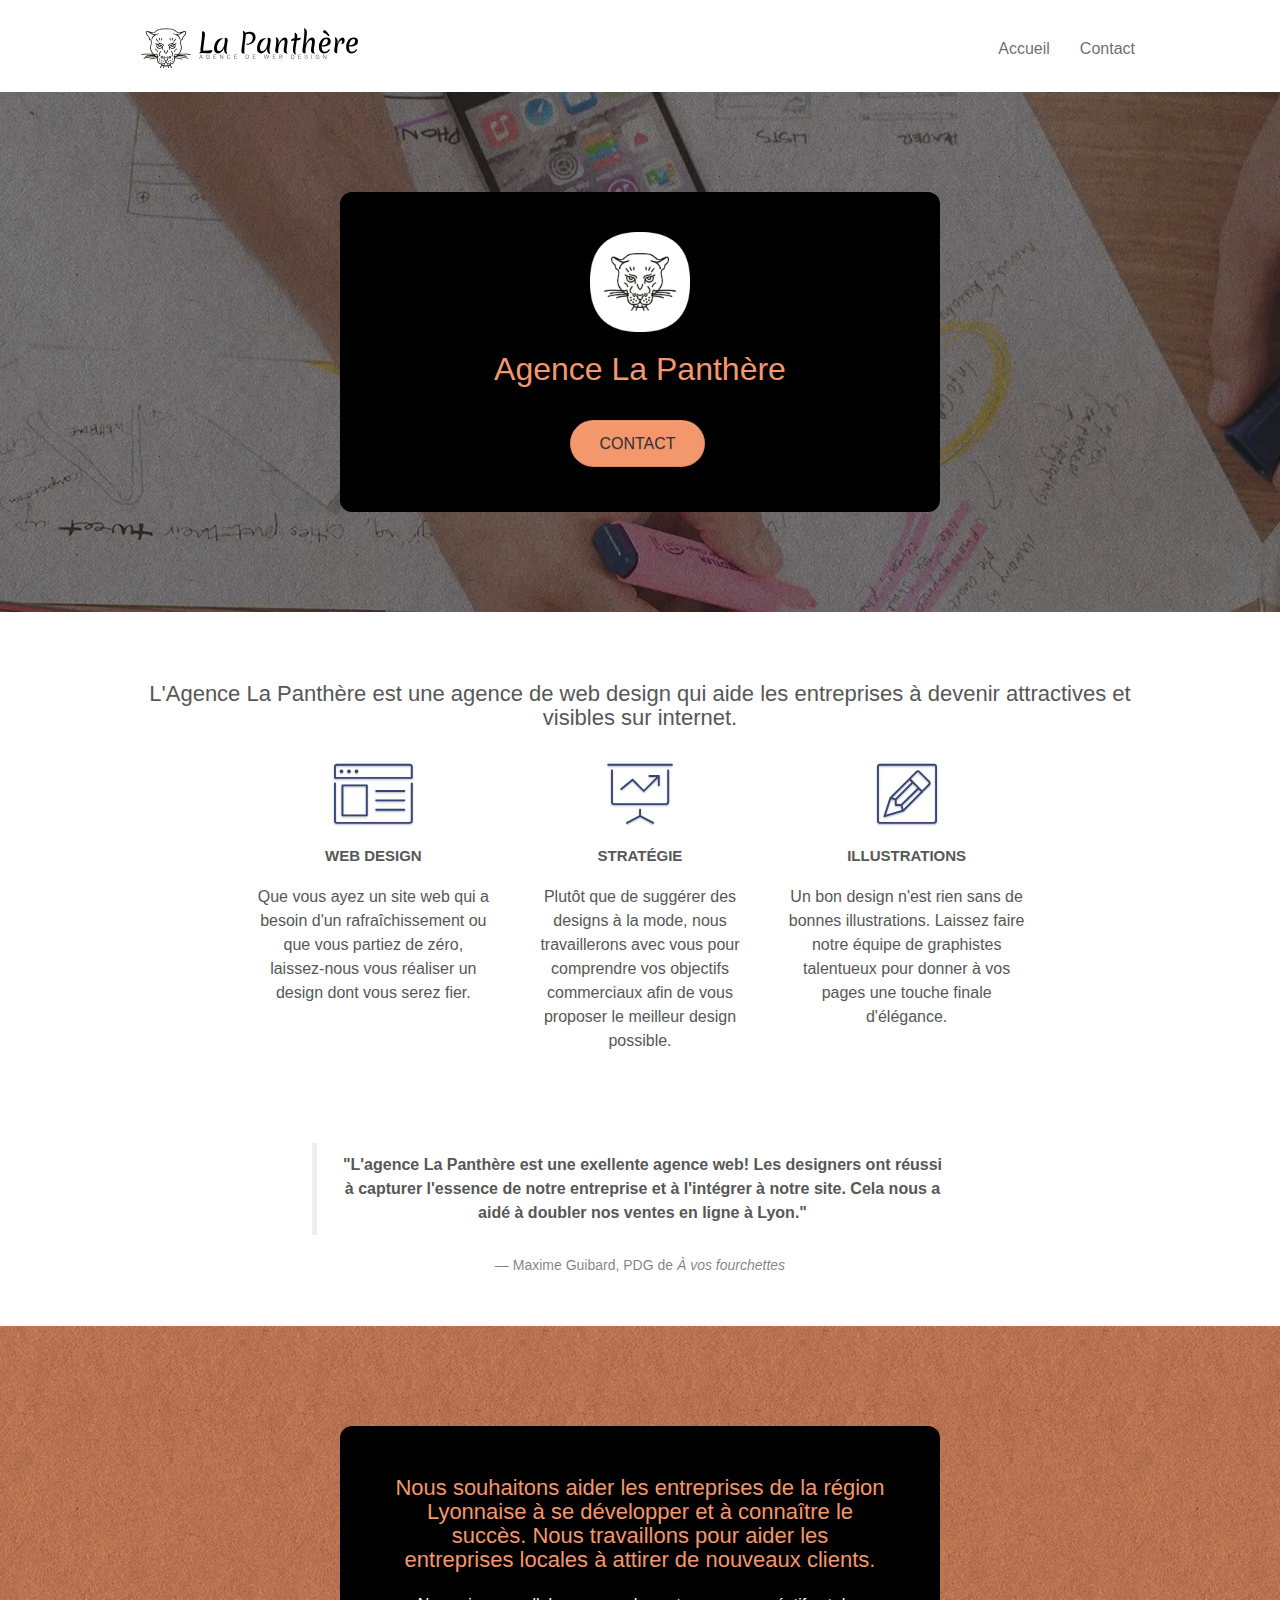
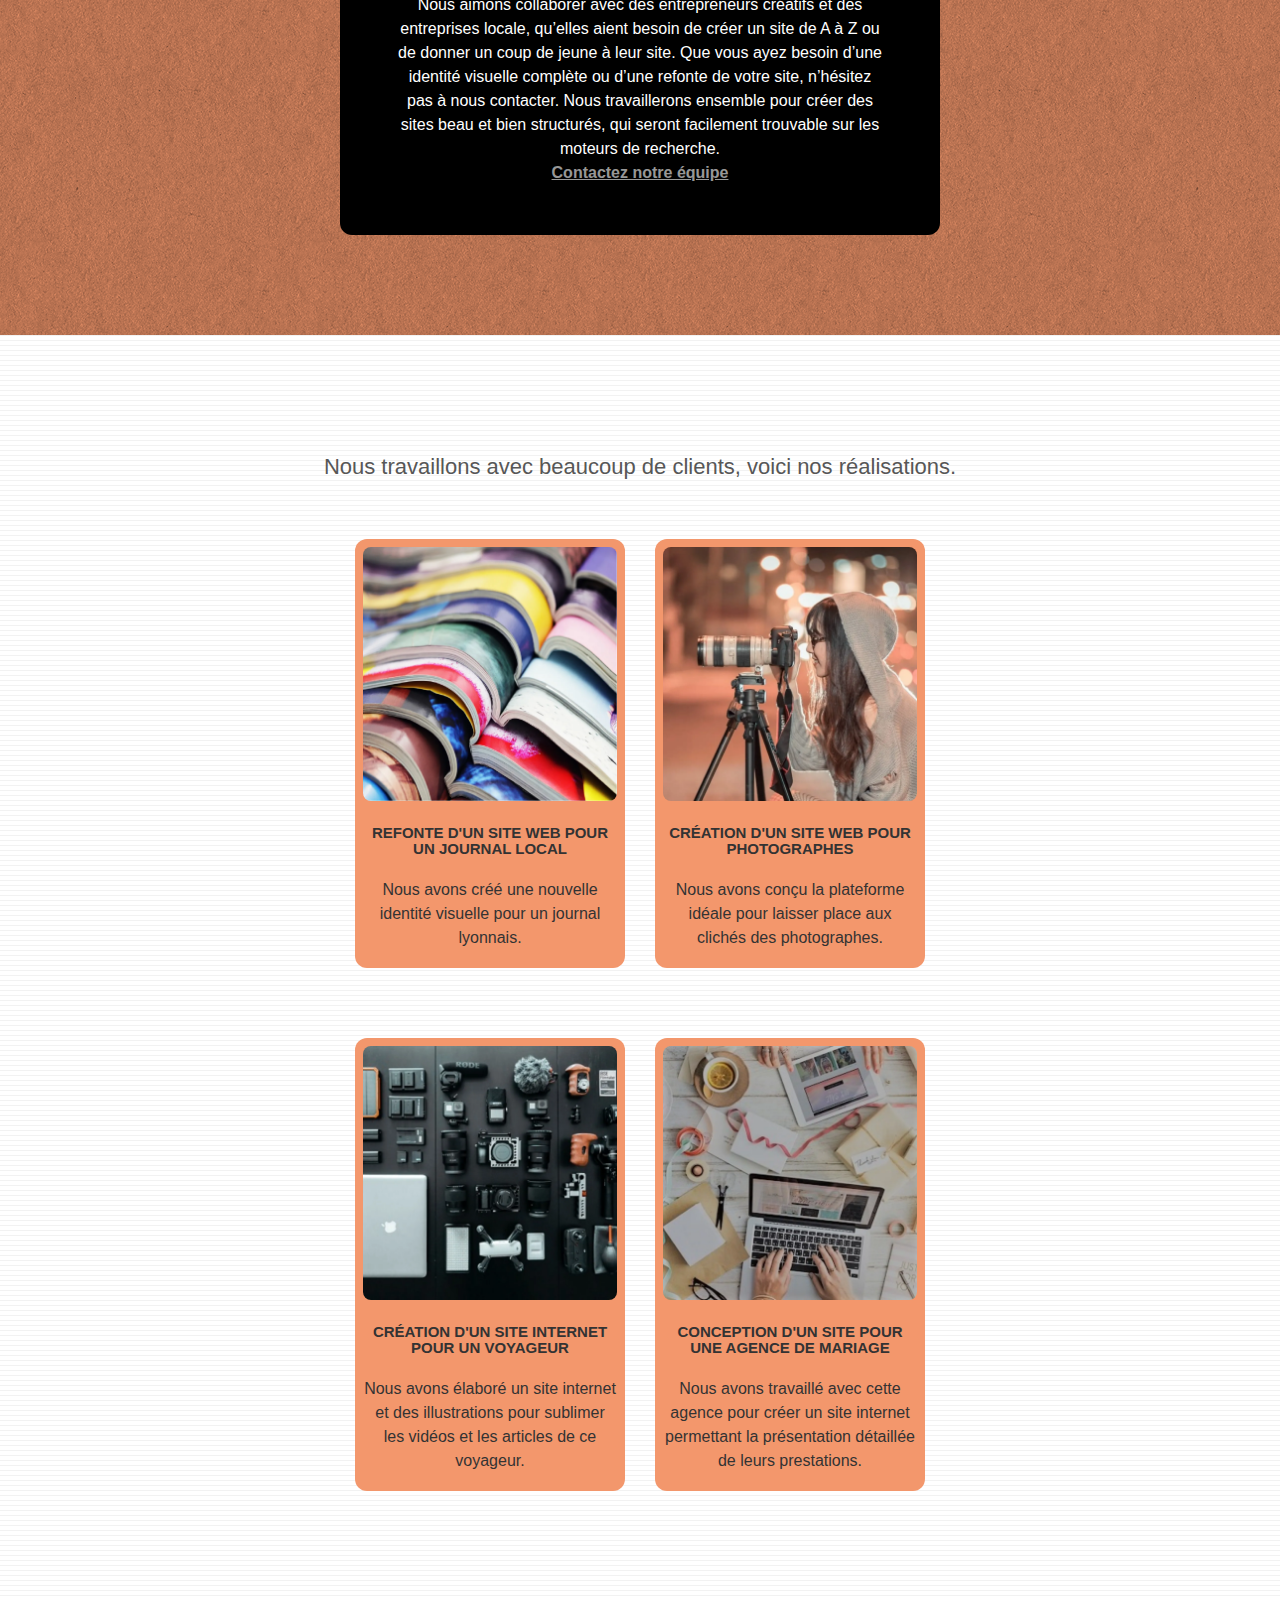
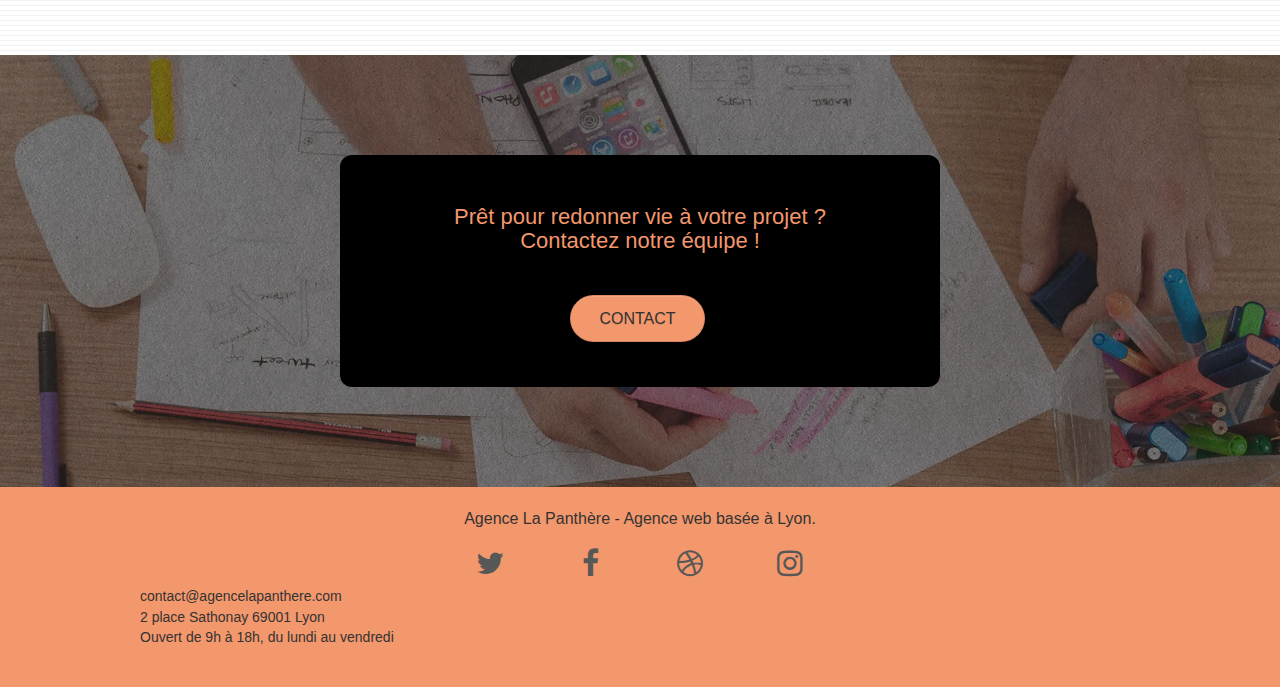
==== commit f5a52287: "*" ====
--- a/index.html
+++ b/index.html
@@ -275,7 +275,7 @@
 						<p class="text-center">
 							Agence La Panthère - Agence web basée à Lyon.
 						</p>
-						<div class="row row-no-gutters social">
+						<div class="row row-no-gutters social social-icon-row">
 							<div class="col-sm-3">
 								<div class="text-center">
 									<a class="social icon-md" href="index.html"><span class="fa fa-twitter"></span></a>
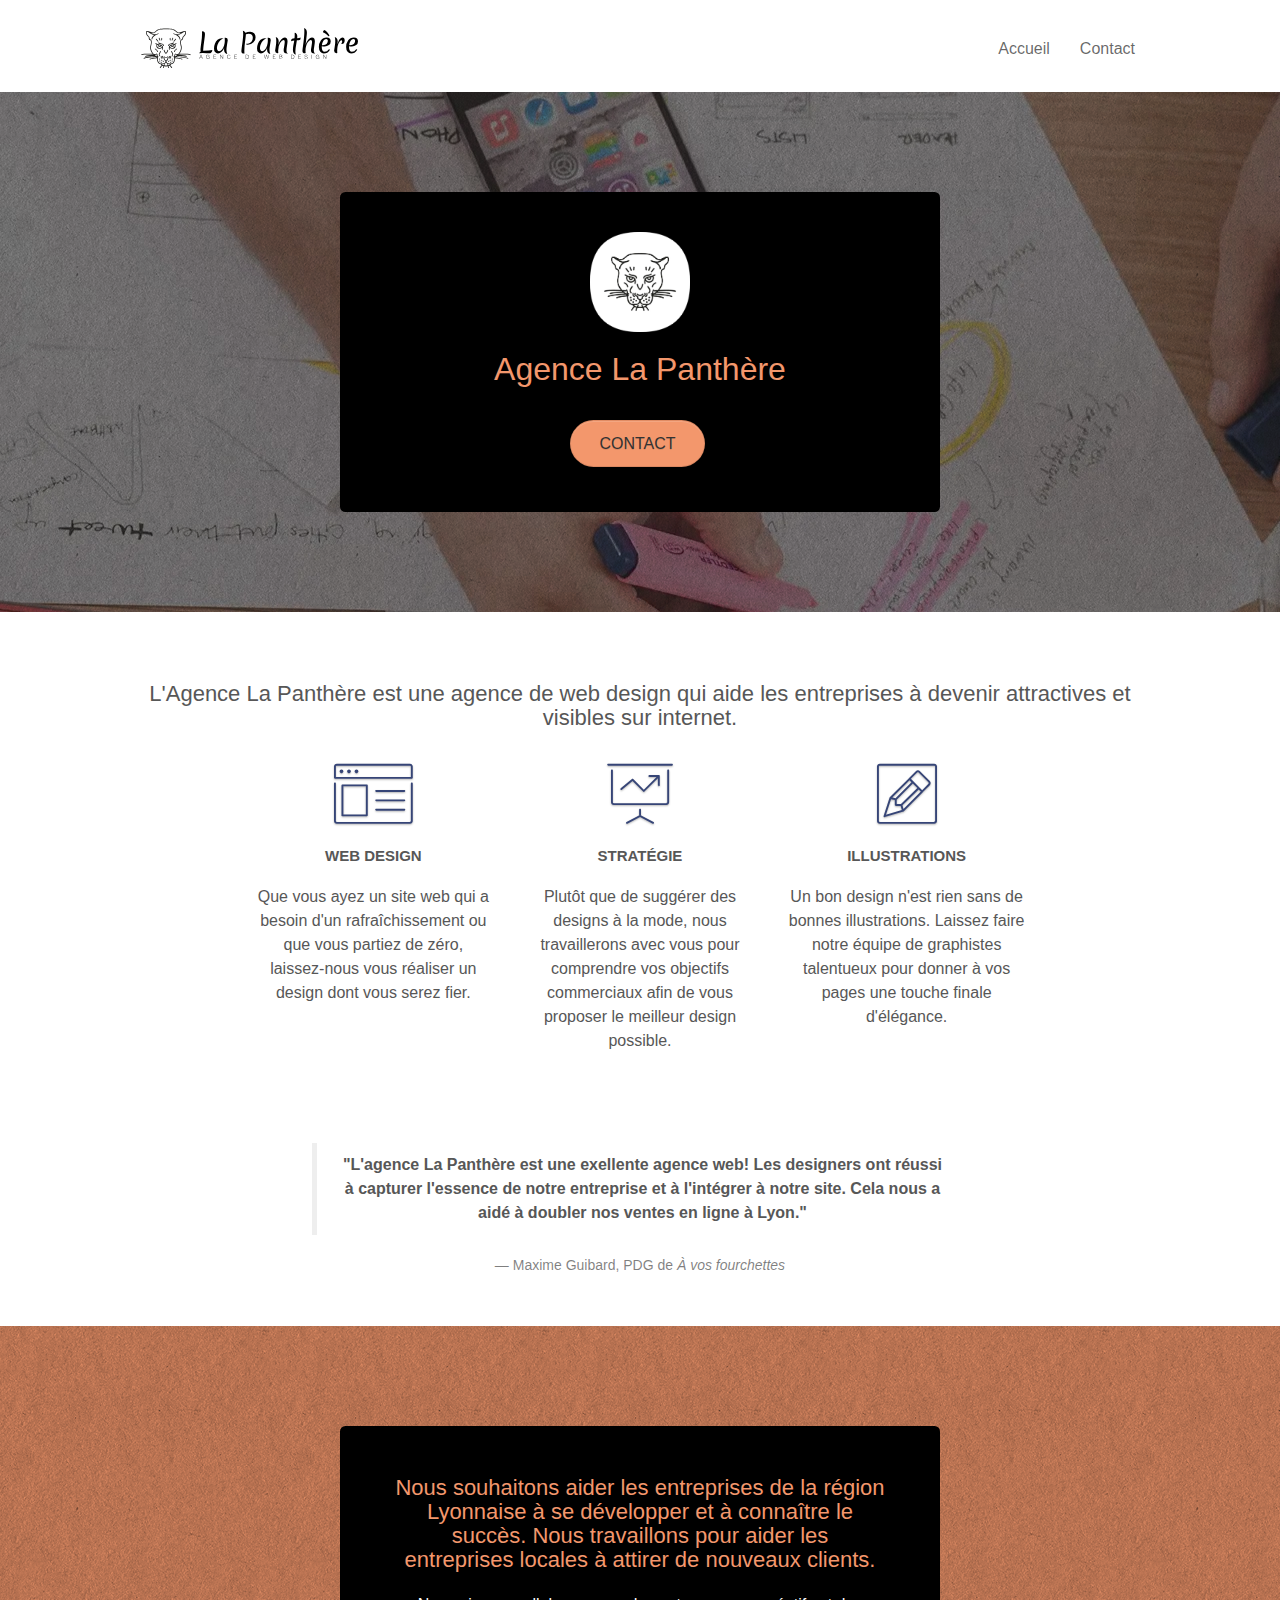
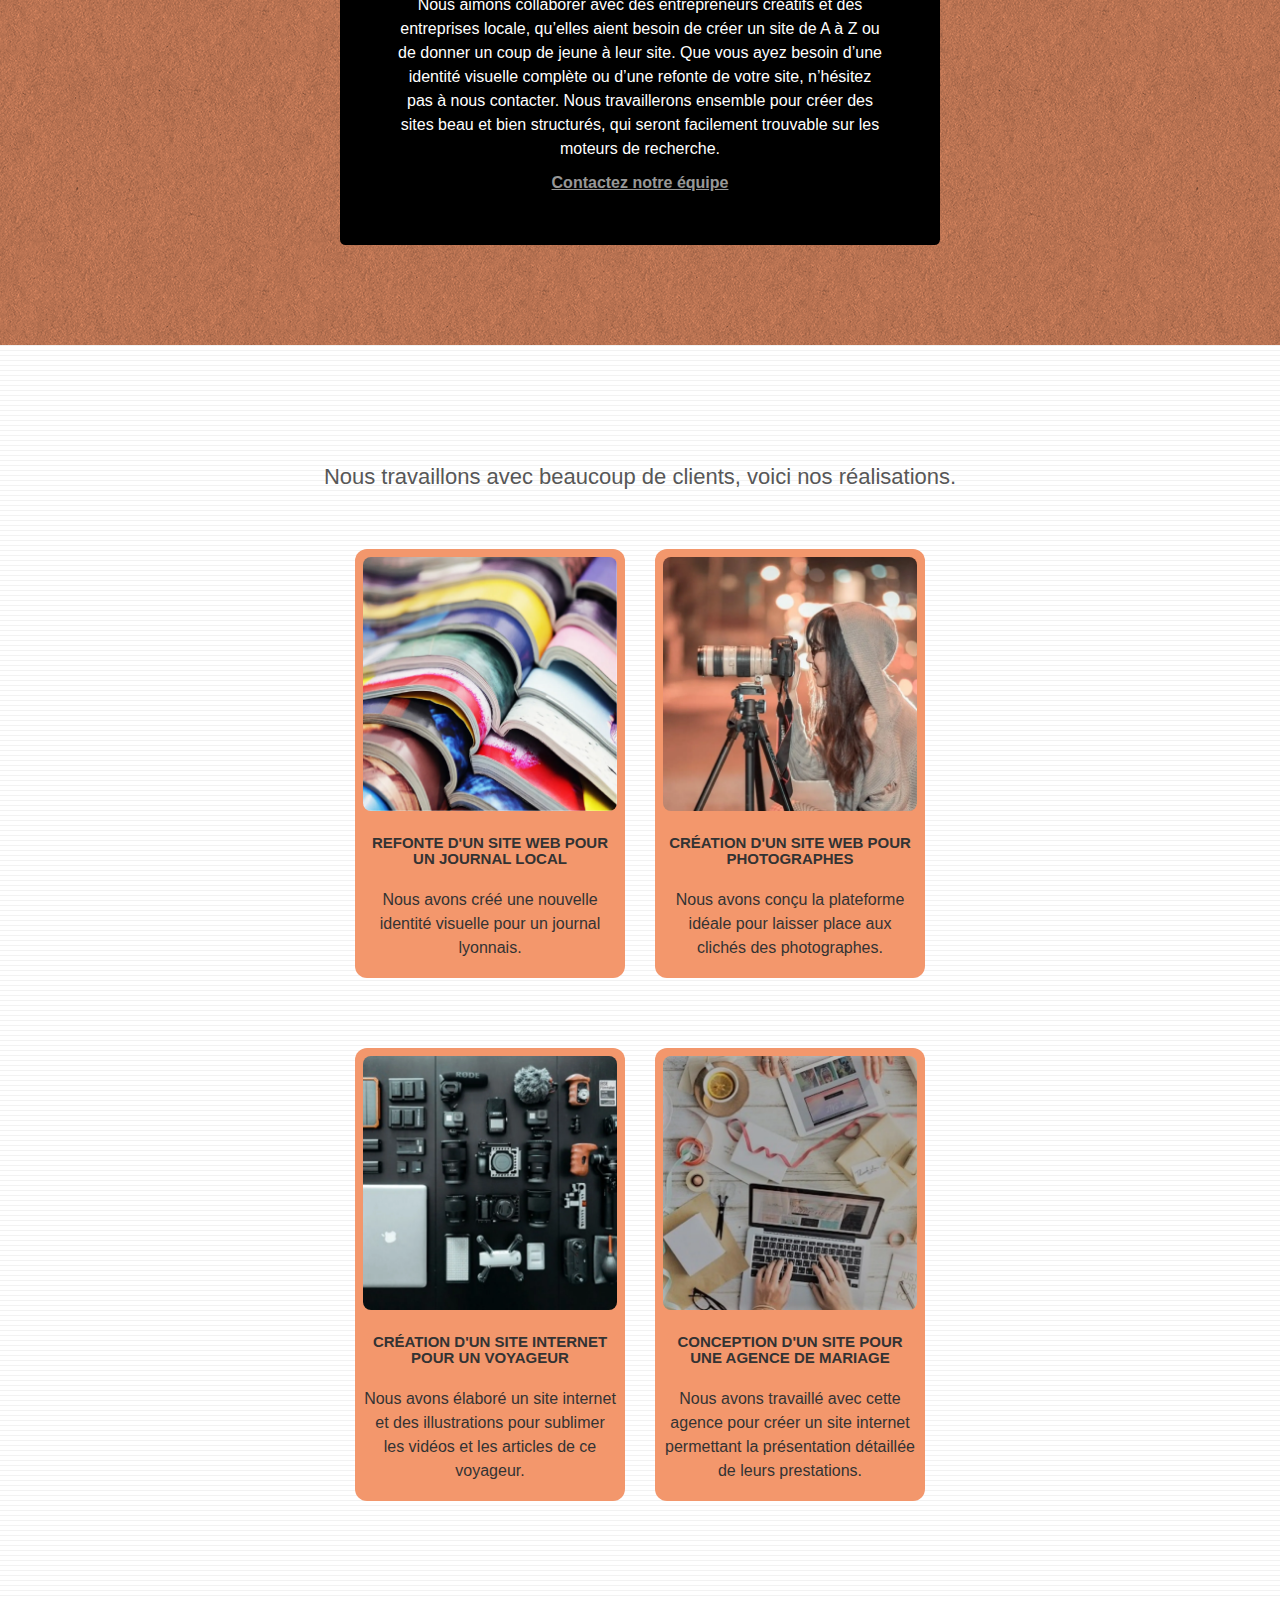
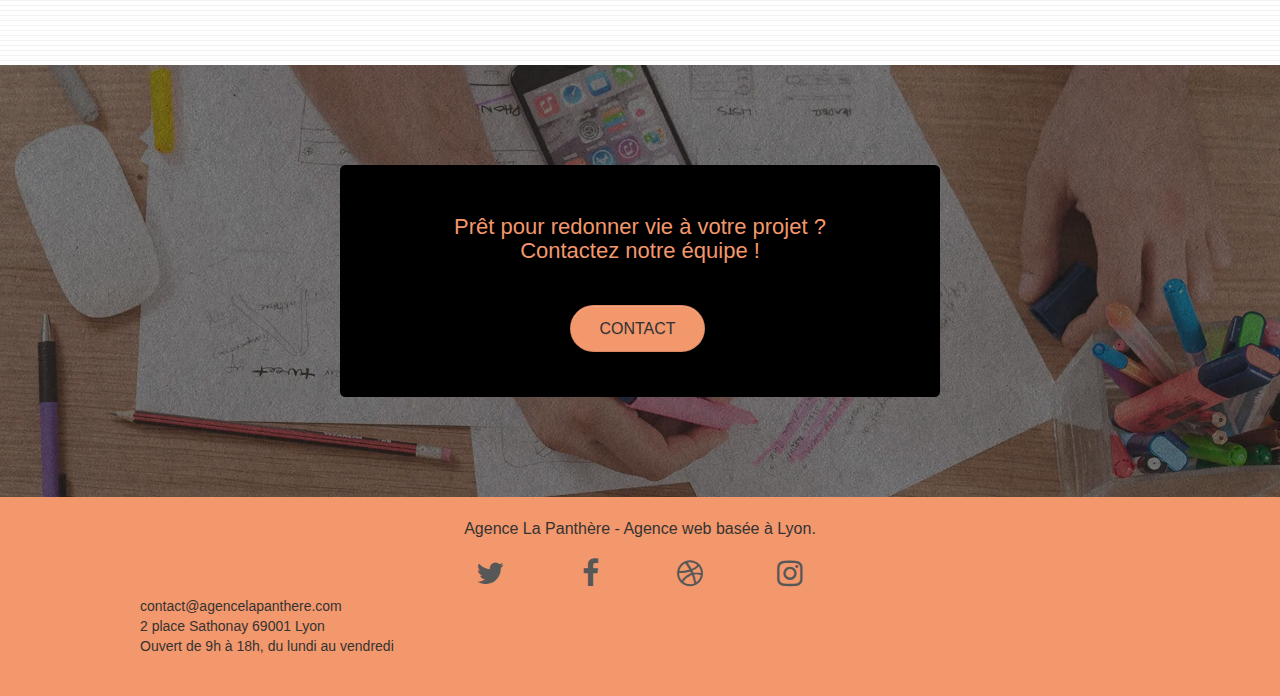
==== commit 23cf2985: "maj - sémantique et formulaire" ====
--- a/index.html
+++ b/index.html
@@ -25,7 +25,7 @@
 	<!-- Principal conteneur -->
 	<div class="page-container">
 		<!-- bloc-0 -->
-		<div class="bloc bgc-white l-bloc" id="bloc-0">
+		<header class="bloc bgc-white l-bloc" id="bloc-0">
 			<div class="container bloc-sm">
 				<nav class="navbar row">
 					<div class="navbar-header">
@@ -48,224 +48,237 @@
 					</div>
 				</nav>
 			</div>
-		</div>
+		</header>
 		<!-- bloc-0 END -->
 
-		<!-- bloc-1-presentation -->
-		<div class="bloc bgc-dark-slate-blue bg-banniere d-bloc bg-t-edge bloc-bg-texture texture-paper b-parallax"
-			id="bloc-1-hero">
-			<div class="container bloc-lg">
-				<div class="row tight-width-whitespace black-background">
-					<div class="col-sm-12">
-						<img src="img/logo.webp" class="center-block image-resize-mode" width="100" alt="Logo Agence La Panthère">
-						<h1 class="text-center hero-bloc-text tc-tangerine">
-							Agence La Panthère
-						</h1>
-						<div class="text-center">
-							<a href="contact.html" class="btn btn-lg btn-clean btn-rd cta-hero btn-atomic-tangerine"
-								id="cta-hero">Contact</a>
-						</div>
-					</div>
-				</div>
-			</div>
-		</div>
-		<!-- bloc-1-presentation END -->
-
-		<!-- bloc-2-services -->
-		<div class="bloc bgc-white l-bloc" id="bloc-2-services">
-			<div class="container bloc-md">
-				<div class="row">
-					<div class="col-sm-12 text-center">
-						<h2>
-							L'Agence La Panthère est une agence de web design qui aide les entreprises à devenir attractives et
-							visibles sur internet.
-						</h2>
-					</div>
-				</div>
-				<div class="row voffset-lg med-width-whitespace">
-					<div class="col-sm-4">
-						<div class="text-center">
-							<span class="et-icon-browser sm-shadow icon-dark-slate-blue icons icon-lg"></span>
-						</div>
-						<h3 class="mg-md text-center">Web design</h3>
-						<p class="text-center">
-							Que vous ayez un site web qui a besoin d'un
-							rafraîchissement ou que vous partiez de zéro, laissez-nous vous
-							réaliser un design dont vous serez fier.
-						</p>
-					</div>
-					<div class="col-sm-4">
-						<div class="text-center">
-							<span class="et-icon-presentation sm-shadow icon-dark-slate-blue icons icon-lg"></span>
-						</div>
-						<h3 class="mg-md text-center">Stratégie</h3>
-						<p class="text-center">
-							Plutôt que de suggérer des designs à la mode, nous travaillerons
-							avec vous pour comprendre vos objectifs commerciaux afin de vous
-							proposer le meilleur design possible.
-						</p>
-					</div>
-					<div class="col-sm-4">
-						<div class="text-center">
-							<span class="et-icon-edit sm-shadow icon-dark-slate-blue icons icon-lg"></span>
-						</div>
-						<h3 class="mg-md text-center">Illustrations</h3>
-						<p class="text-center">
-							Un bon design n'est rien sans de bonnes illustrations. Laissez
-							faire notre équipe de graphistes talentueux pour donner à vos
-							pages une touche finale d'élégance.
-						</p>
-					</div>
-				</div>
-				<div class="row voffset-lg voffset">
-					<div class="col-xs-12 col-md-8 col-md-offset-2 text-center">
-						<figure>
-							<blockquote>
-								<p>
-									<b>
-										"L'agence La Panthère est une exellente agence web! Les designers ont réussi à capturer l'essence de
-										notre entreprise et à l'intégrer à notre site. Cela nous a aidé à doubler nos ventes en ligne à
-										Lyon."
-									</b>
-								</p>
-							</blockquote>
-							<figcaption>— Maxime Guibard, PDG de <cite>À vos fourchettes</cite></figcaption>
-						</figure>
-					</div>
-				</div>
-			</div>
-		</div>
-		<!-- bloc-2-services END -->
-
-		<!-- bloc-3-what-i-do -->
-		<div class="bloc bgc-atomic-tangerine bg-presentation d-bloc bloc-bg-texture texture-paper b-parallax"
-			id="bloc-3-what-i-do">
-			<div class="container bloc-lg">
-				<div class="row tight-width-whitespace black-background">
-					<div class="col-sm-12">
-						<h2 class="mg-md text-center tc-tangerine">
-							Nous souhaitons aider les entreprises de la région Lyonnaise à
-							se développer et à connaître le succès. Nous travaillons pour
-							aider les entreprises locales à attirer de nouveaux clients.
-						</h2>
-						<p class="text-center tc-white">
-							Nous aimons collaborer avec des entrepreneurs créatifs et des
-							entreprises locale, qu’elles aient besoin de créer un site de A
-							à Z ou de donner un coup de jeune à leur site. Que vous ayez
-							besoin d’une identité visuelle complète ou d’une refonte de
-							votre site, n’hésitez pas à nous contacter. Nous travaillerons
-							ensemble pour créer des sites beau et bien structurés, qui
-							seront facilement trouvable sur les moteurs de recherche.
-							<br>
-							<a class="ltc-white bold-link" href="contact.html">
-								Contactez notre équipe
-							</a>
-						</p>
-					</div>
-				</div>
-			</div>
-		</div>
-		<!-- bloc-3-what-i-do END -->
-
-		<!-- bloc-4-portfolio -->
-		<div class="bloc bgc-white bg-lines-h2-bg bg-repeat l-bloc" id="bloc-4-portfolio">
-			<div class="container bloc-lg">
-				<div class="row">
-					<div class="col-sm-12 text-center">
-						<h2>
-							Nous travaillons avec beaucoup de clients, voici nos réalisations.
-						</h2>
-					</div>
-				</div>
-				<div class="row tight-width-whitespace portfolio-row">
-					<div class="col-sm-6">
-						<div class="card">
-							<a href="#" data-lightbox="img/img1.webp" data-gallery-id="gallery-1"
-								data-caption="Refonte d'un site web pour un journal local" data-frame="snapshot-lb">
-								<img src="img/img1.webp" alt="Illustration - Refonte d'un site web pour un journal local"
-									class="img-responsive portfolio-thumb">
-								<h3 class="mg-md text-center">
-									Refonte d'un site web pour un journal local
-								</h3>
-								<p class="text-center">
-									Nous avons créé une nouvelle identité visuelle pour un journal
-									lyonnais.
-								</p>
-							</a>
-						</div>
-					</div>
-					<div class="col-sm-6">
-						<div class="card">
-							<a href="#" data-lightbox="img/img2.webp" data-gallery-id="gallery-1"
-								data-caption="Création d'un site web pour photographes" data-frame="snapshot-lb">
-								<img src="img/img2.webp" class="img-responsive portfolio-thumb"
-									alt="Illustration - Création d'un site web pour photographes">
-								<h3 class="mg-md text-center">
-									Création d'un site web pour photographes
-								</h3>
-								<p class="text-center">
-									Nous avons conçu la plateforme idéale pour laisser place aux
-									clichés des photographes.
-								</p>
-							</a>
-						</div>
-					</div>
-				</div>
-				<div class="row tight-width-whitespace portfolio-row">
-					<div class="col-sm-6">
-						<div class="card">
-							<a href="#" data-lightbox="img/img3.webp" data-gallery-id="gallery-1"
-								data-caption="Création d'un site internet pour un voyageur" data-frame="snapshot-lb">
-								<img src="img/img3.webp" class="img-responsive portfolio-thumb"
-									alt="Illustration - Création d'un site internet pour un voyageur">
-								<h3 class="mg-md text-center">
-									Création d'un site internet pour un voyageur
-								</h3>
-								<p class="text-center">
-									Nous avons élaboré un site internet et des illustrations pour
-									sublimer les vidéos et les articles de ce voyageur.
-								</p>
-							</a>
-						</div>
-					</div>
-					<div class="col-sm-6">
-						<div class="card">
-							<a href="#" data-lightbox="img/img4.webp" data-gallery-id="gallery-1"
-								data-caption="Conception d'un site pour une agence de mariage" data-frame="snapshot-lb">
-								<img src="img/img4.webp" class="img-responsive portfolio-thumb"
-									alt="Illustration - Conception d'un site pour une agence de mariage">
-								<h3 class="mg-md text-center">
-									Conception d'un site pour une agence de mariage
-								</h3>
-								<p class="text-center">
-									Nous avons travaillé avec cette agence pour créer un site
-									internet permettant la présentation détaillée de leurs
-									prestations.
-								</p>
-							</a>
-						</div>
-					</div>
-				</div>
-			</div>
-		</div>
-		<!-- bloc-4-portfolio END -->
-
-		<!-- bloc-5-cta -->
-		<div class="bloc bgc-dark-slate-blue bg-banniere d-bloc bloc-bg-texture texture-paper" id="bloc-5-cta">
-			<div class="container bloc-lg">
-				<div class="row tight-width-whitespace black-background">
-					<div class="col-sm-12 text-center">
-						<h2 class="mg-md text-center tc-tangerine">
-							Prêt pour redonner vie à votre projet ?
-							<br>
-							Contactez notre équipe !
-						</h2>
-						<a href="contact.html" class="btn btn-atomic-tangerine btn-clean btn-rd btn-lg cta-hero">Contact</a>
-					</div>
-				</div>
-			</div>
-		</div>
-		<!-- bloc-5-cta END -->
+		<main class="main">
+
+			<!-- bloc-1-presentation -->
+			<div class="bloc bgc-dark-slate-blue bg-banniere d-bloc bg-t-edge bloc-bg-texture texture-paper b-parallax"
+				id="bloc-1-hero">
+				<div class="container bloc-lg">
+					<div class="row tight-width-whitespace black-background">
+						<div class="col-sm-12">
+							<img src="img/logo.webp" class="center-block image-resize-mode" width="100" alt="Logo Agence La Panthère">
+							<h1 class="text-center hero-bloc-text tc-tangerine">
+								Agence La Panthère
+							</h1>
+							<div class="text-center">
+								<a href="contact.html" class="btn btn-lg btn-clean btn-rd cta-hero btn-atomic-tangerine"
+									id="cta-hero">Contact</a>
+							</div>
+						</div>
+					</div>
+				</div>
+			</div>
+			<!-- bloc-1-presentation END -->
+
+			<!-- bloc-2-services -->
+			<div class="bloc bgc-white l-bloc" id="bloc-2-services">
+				<div class="container bloc-md">
+					<div class="row">
+						<div class="col-sm-12 text-center">
+							<h2>
+								L'Agence La Panthère est une agence de web design qui aide les entreprises à devenir attractives et
+								visibles sur internet.
+							</h2>
+						</div>
+					</div>
+					<div class="row voffset-lg med-width-whitespace">
+						<div class="col-sm-4">
+							<div class="text-center">
+								<span class="et-icon-browser sm-shadow icon-dark-slate-blue icons icon-lg"></span>
+							</div>
+							<h3 class="mg-md text-center">Web design</h3>
+							<p class="text-center">
+								Que vous ayez un site web qui a besoin d'un
+								rafraîchissement ou que vous partiez de zéro, laissez-nous vous
+								réaliser un design dont vous serez fier.
+							</p>
+						</div>
+						<div class="col-sm-4">
+							<div class="text-center">
+								<span class="et-icon-presentation sm-shadow icon-dark-slate-blue icons icon-lg"></span>
+							</div>
+							<h3 class="mg-md text-center">Stratégie</h3>
+							<p class="text-center">
+								Plutôt que de suggérer des designs à la mode, nous travaillerons
+								avec vous pour comprendre vos objectifs commerciaux afin de vous
+								proposer le meilleur design possible.
+							</p>
+						</div>
+						<div class="col-sm-4">
+							<div class="text-center">
+								<span class="et-icon-edit sm-shadow icon-dark-slate-blue icons icon-lg"></span>
+							</div>
+							<h3 class="mg-md text-center">Illustrations</h3>
+							<p class="text-center">
+								Un bon design n'est rien sans de bonnes illustrations. Laissez
+								faire notre équipe de graphistes talentueux pour donner à vos
+								pages une touche finale d'élégance.
+							</p>
+						</div>
+					</div>
+					<div class="row voffset-lg voffset">
+						<div class="col-xs-12 col-md-8 col-md-offset-2 text-center">
+							<figure>
+								<blockquote>
+									<p>
+										<b>
+											"L'agence La Panthère est une exellente agence web! Les designers ont réussi à capturer l'essence
+											de notre entreprise et à l'intégrer à notre site. Cela nous a aidé à doubler nos ventes en ligne à
+											Lyon."
+										</b>
+									</p>
+								</blockquote>
+								<figcaption>
+									— Maxime Guibard, PDG de <cite>À vos fourchettes</cite>
+								</figcaption>
+							</figure>
+						</div>
+					</div>
+				</div>
+			</div>
+			<!-- bloc-2-services END -->
+
+			<!-- bloc-3-what-i-do -->
+			<div class="bloc bgc-atomic-tangerine bg-presentation d-bloc bloc-bg-texture texture-paper b-parallax"
+				id="bloc-3-what-i-do">
+				<div class="container bloc-lg">
+					<div class="row tight-width-whitespace black-background">
+						<article class="col-sm-12">
+							<h2 class="mg-md text-center tc-tangerine">
+								Nous souhaitons aider les entreprises de la région Lyonnaise à
+								se développer et à connaître le succès. Nous travaillons pour
+								aider les entreprises locales à attirer de nouveaux clients.
+							</h2>
+							<p class="text-center tc-white">
+								Nous aimons collaborer avec des entrepreneurs créatifs et des
+								entreprises locale, qu’elles aient besoin de créer un site de A
+								à Z ou de donner un coup de jeune à leur site. Que vous ayez
+								besoin d’une identité visuelle complète ou d’une refonte de
+								votre site, n’hésitez pas à nous contacter. Nous travaillerons
+								ensemble pour créer des sites beau et bien structurés, qui
+								seront facilement trouvable sur les moteurs de recherche.
+							</p>
+							<p class="text-center">
+								<a class="ltc-white bold-link" href="contact.html">
+									Contactez notre équipe
+								</a>
+							</p>
+						</article>
+					</div>
+				</div>
+			</div>
+			<!-- bloc-3-what-i-do END -->
+
+			<!-- bloc-4-portfolio -->
+			<article class="bloc bgc-white bg-lines-h2-bg bg-repeat l-bloc" id="bloc-4-portfolio">
+				<div class="container bloc-lg">
+					<div class="row">
+						<div class="col-sm-12 text-center">
+							<h2>
+								Nous travaillons avec beaucoup de clients, voici nos réalisations.
+							</h2>
+						</div>
+					</div>
+					<div class="row tight-width-whitespace portfolio-row">
+						<div class="col-sm-6">
+							<article class="card">
+								<a href="#" data-lightbox="img/img1.webp" data-gallery-id="gallery-1"
+									data-caption="Refonte d'un site web pour un journal local" data-frame="snapshot-lb">
+									<img src="img/img1.webp" alt="Illustration - Refonte d'un site web pour un journal local"
+										class="img-responsive portfolio-thumb">
+									<h3 class="mg-md text-center">
+										Refonte d'un site web pour un journal local
+									</h3>
+									<p class="text-center">
+										Nous avons créé une nouvelle identité visuelle pour un journal
+										lyonnais.
+									</p>
+								</a>
+							</article>
+						</div>
+						<div class="col-sm-6">
+							<article class="card">
+								<a href="#" data-lightbox="img/img2.webp" data-gallery-id="gallery-1"
+									data-caption="Création d'un site web pour photographes" data-frame="snapshot-lb">
+									<img src="img/img2.webp" class="img-responsive portfolio-thumb"
+										alt="Illustration - Création d'un site web pour photographes">
+									<h3 class="mg-md text-center">
+										Création d'un site web pour photographes
+									</h3>
+									<p class="text-center">
+										Nous avons conçu la plateforme idéale pour laisser place aux
+										clichés des photographes.
+									</p>
+								</a>
+							</article>
+						</div>
+					</div>
+					<div class="row tight-width-whitespace portfolio-row">
+						<div class="col-sm-6">
+							<article class="card">
+								<a href="#" data-lightbox="img/img3.webp" data-gallery-id="gallery-1"
+									data-caption="Création d'un site internet pour un voyageur" data-frame="snapshot-lb">
+									<img src="img/img3.webp" class="img-responsive portfolio-thumb"
+										alt="Illustration - Création d'un site internet pour un voyageur">
+									<h3 class="mg-md text-center">
+										Création d'un site internet pour un voyageur
+									</h3>
+									<p class="text-center">
+										Nous avons élaboré un site internet et des illustrations pour
+										sublimer les vidéos et les articles de ce voyageur.
+									</p>
+								</a>
+							</article>
+						</div>
+						<div class="col-sm-6">
+							<article class="card">
+								<a href="#" data-lightbox="img/img4.webp" data-gallery-id="gallery-1"
+									data-caption="Conception d'un site pour une agence de mariage" data-frame="snapshot-lb">
+									<img src="img/img4.webp" class="img-responsive portfolio-thumb"
+										alt="Illustration - Conception d'un site pour une agence de mariage">
+									<h3 class="mg-md text-center">
+										Conception d'un site pour une agence de mariage
+									</h3>
+									<p class="text-center">
+										Nous avons travaillé avec cette agence pour créer un site
+										internet permettant la présentation détaillée de leurs
+										prestations.
+									</p>
+								</a>
+							</article>
+						</div>
+					</div>
+				</div>
+			</article>
+			<!-- bloc-4-portfolio END -->
+
+			<!-- bloc-5-cta -->
+			<div class="bloc bgc-dark-slate-blue bg-banniere d-bloc bloc-bg-texture texture-paper" id="bloc-5-cta">
+				<div class="container bloc-lg">
+					<div class="row tight-width-whitespace black-background">
+						<div class="col-sm-12 text-center">
+							<h2 class="mg-md text-center tc-tangerine">
+								Prêt pour redonner vie à votre projet ?
+								<br>
+								Contactez notre équipe !
+							</h2>
+							<a href="contact.html" class="btn btn-atomic-tangerine btn-clean btn-rd btn-lg cta-hero">Contact</a>
+						</div>
+					</div>
+				</div>
+			</div>
+			<!-- bloc-5-cta END -->
+
+		</main>
+
+		<!-- ScrollToTop Button -->
+		<a class="bloc-button btn btn-d scrollToTop" onclick="scrollToTarget('1')">
+			<span class="fa fa-chevron-up"></span>
+		</a>
+		<!-- ScrollToTop Button END-->
 
 		<!-- Footer - bloc-8 -->
 		<footer class="bloc bgc-atomic-tangerine d-bloc" id="bloc-8">
@@ -278,29 +291,30 @@
 						<div class="row row-no-gutters social social-icon-row">
 							<div class="col-sm-3">
 								<div class="text-center">
-									<a class="social icon-md" href="index.html"><span class="fa fa-twitter"></span></a>
+									<a class="social icon-md" href="#"><span class="fa fa-twitter"></span></a>
 								</div>
 							</div>
 							<div class="col-sm-3">
 								<div class="text-center">
-									<a class="social icon-md" href="index.html"><span class="fa fa-facebook"></span></a>
+									<a class="social icon-md" href="#"><span class="fa fa-facebook"></span></a>
 								</div>
 							</div>
 							<div class="col-sm-3">
 								<div class="text-center">
-									<a class="social icon-md" href="index.html"><span class="fa fa-dribbble"></span></a>
+									<a class="social icon-md" href="#"><span class="fa fa-dribbble"></span></a>
 								</div>
 							</div>
 							<div class="col-sm-3">
 								<div class="text-center">
-									<a class="social icon-md" href="index.html"><span class="fa fa-instagram"></span></a>
+									<a class="social icon-md" href="#"><span class="fa fa-instagram"></span></a>
 								</div>
 							</div>
 						</div>
-						<a href="mailto:contact@agencelapanthere.com" class="mailto">
-							contact@agencelapanthere.com
-						</a>
 						<address>
+							<a href="mailto:contact@agencelapanthere.com" class="mailto">
+								contact@agencelapanthere.com
+							</a>
+							<br>
 							2 place Sathonay 69001 Lyon
 							<br>
 							Ouvert de 9h à 18h, du lundi au vendredi
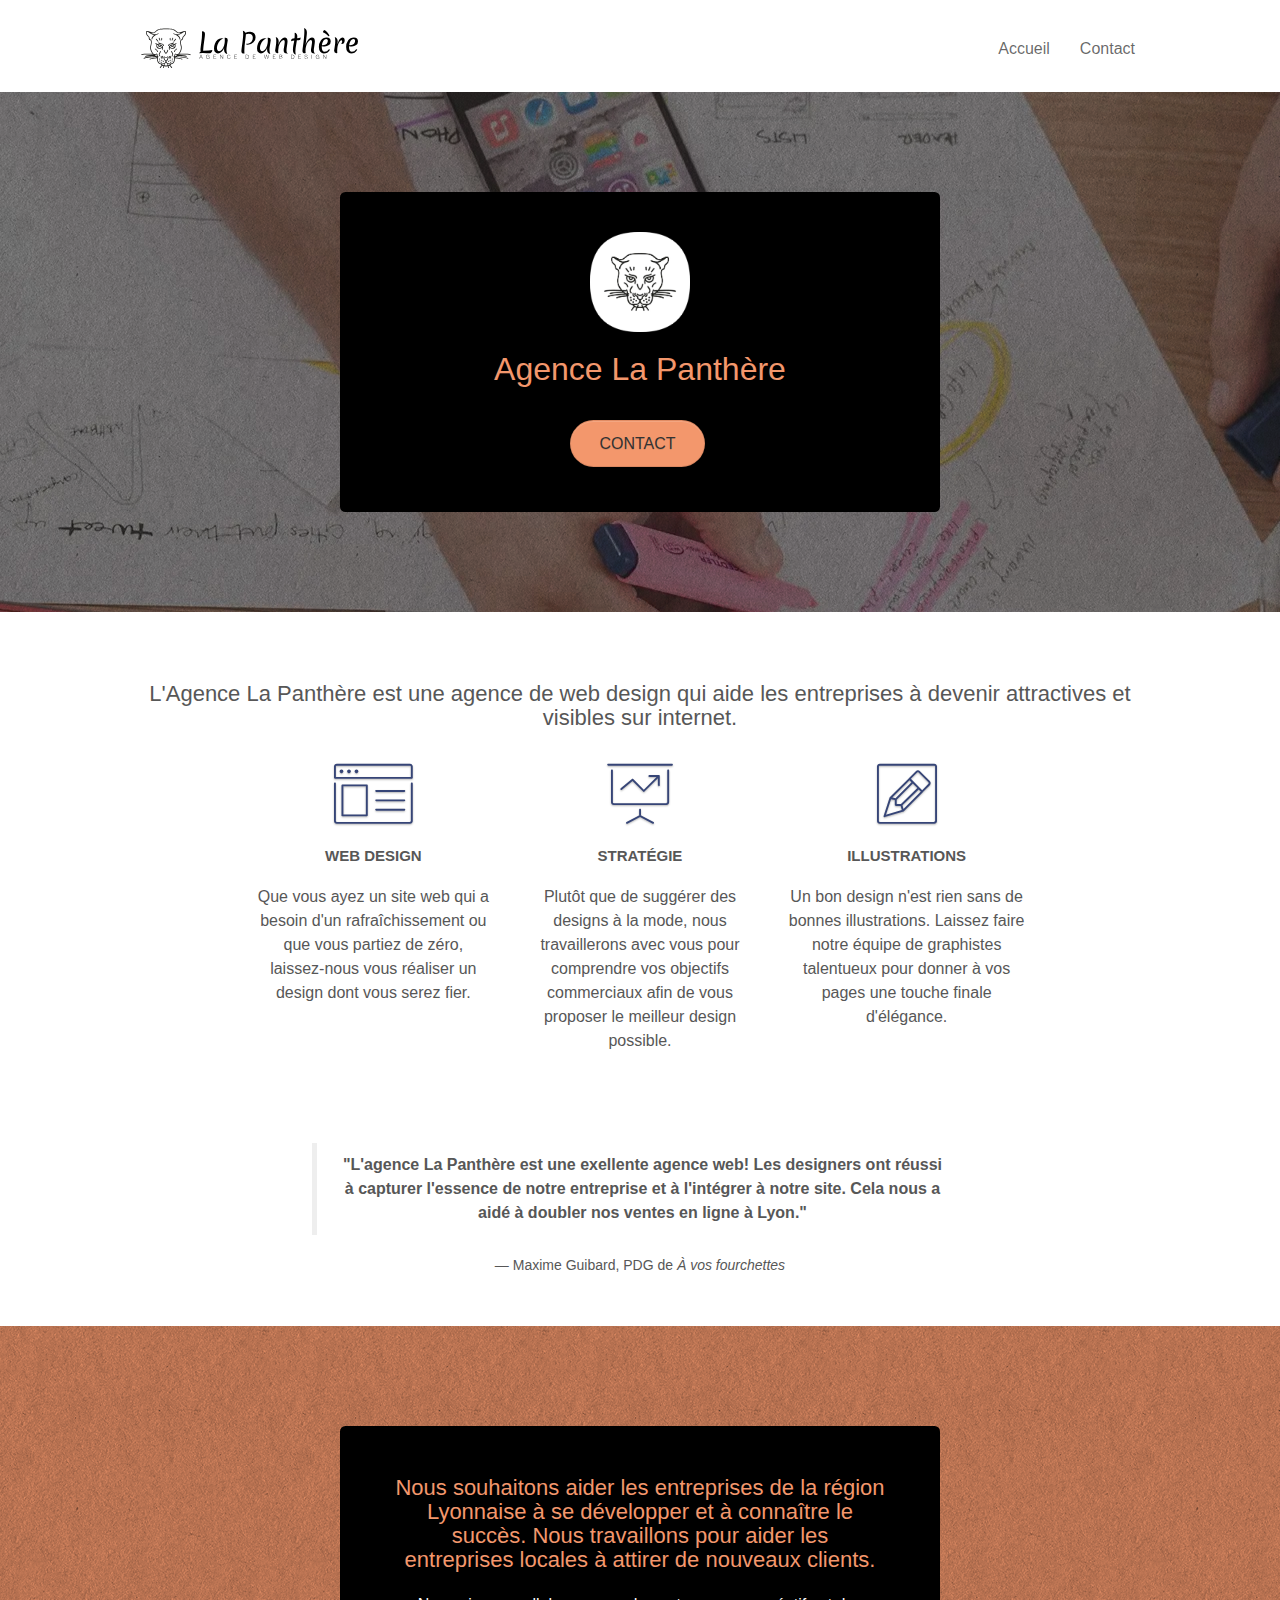
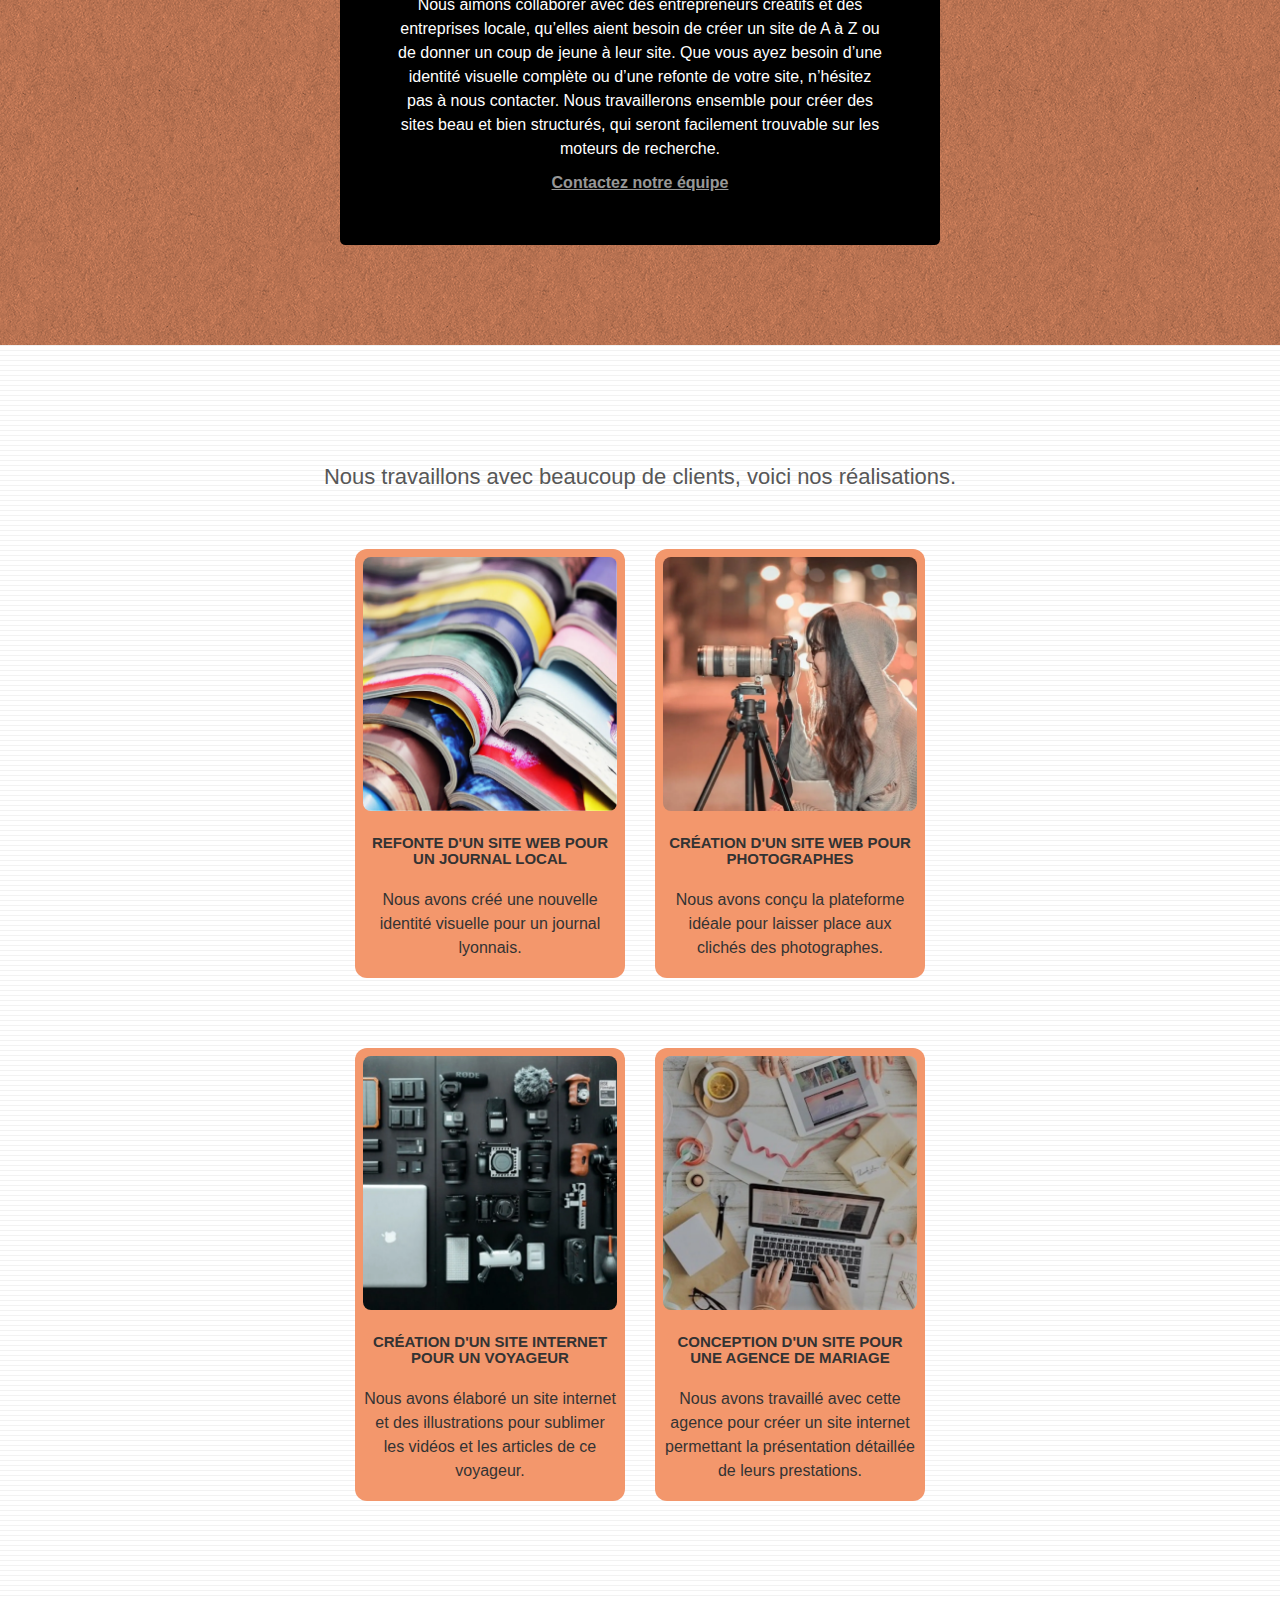
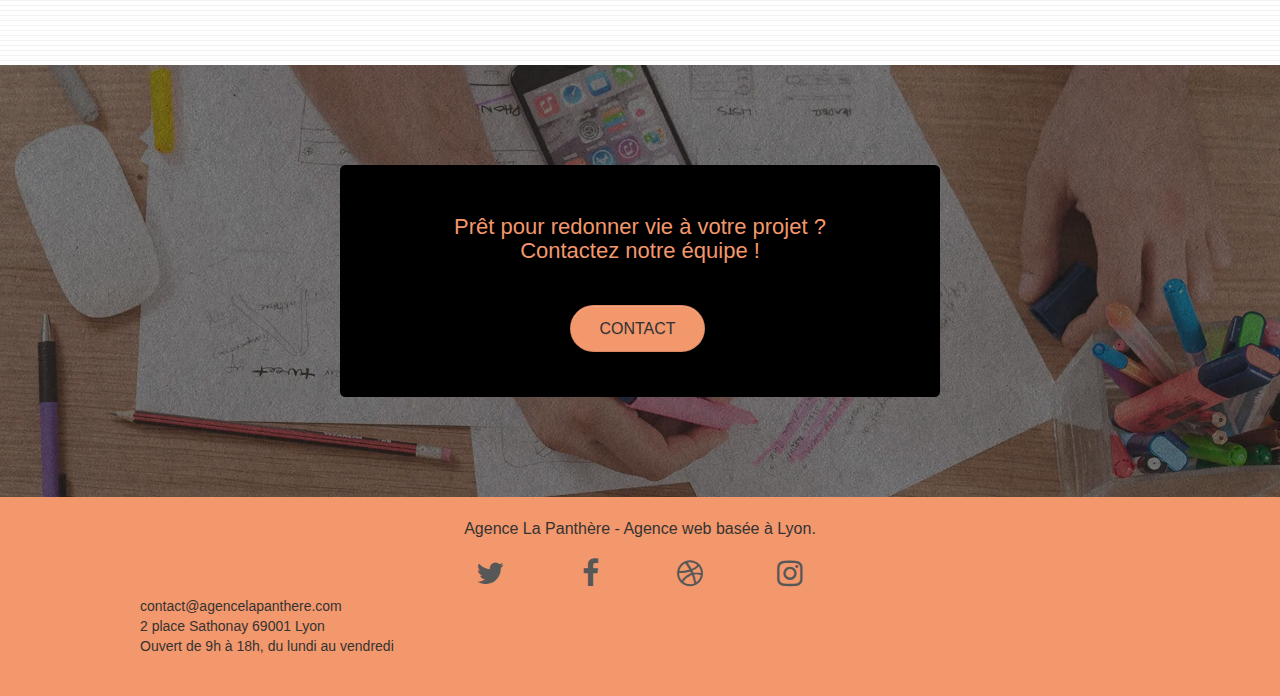
==== commit 68181177: "test" ====
--- a/index.html
+++ b/index.html
@@ -30,7 +30,7 @@
 				<nav class="navbar row">
 					<div class="navbar-header">
 						<a class="navbar-brand" href="index.html">
-							<img src="img/agence_la_panthere_monochrome.svg" alt="Logotype Agence La Panthère" height="40">
+							<img src="img/agence_la_panthere_monochrome.svg" alt="Logotype Agence La Panthère">
 						</a>
 						<button id="nav-toggle" type="button" class="ui-navbar-toggle navbar-toggle" data-toggle="collapse"
 							data-target=".navbar-1">
@@ -59,7 +59,7 @@
 				<div class="container bloc-lg">
 					<div class="row tight-width-whitespace black-background">
 						<div class="col-sm-12">
-							<img src="img/logo.webp" class="center-block image-resize-mode" width="100" alt="Logo Agence La Panthère">
+							<img src="img/logo.webp" class="center-block image-resize-mode" alt="Logo Agence La Panthère">
 							<h1 class="text-center hero-bloc-text tc-tangerine">
 								Agence La Panthère
 							</h1>
